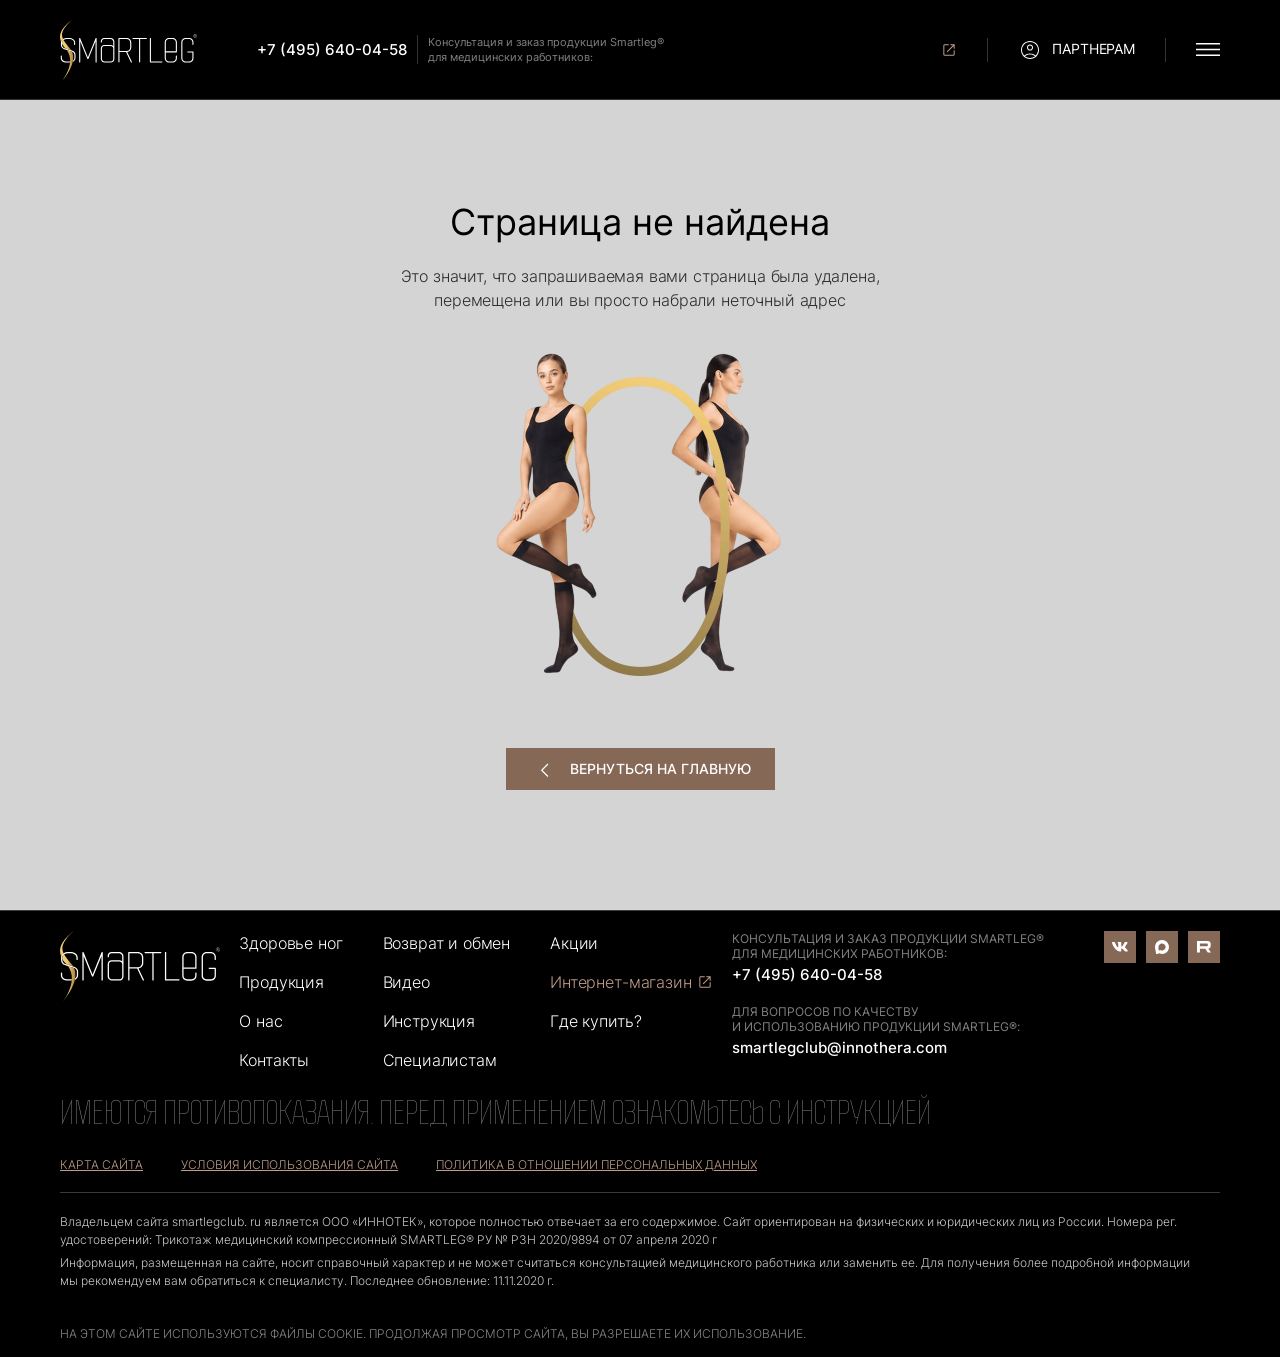
==== smartleg-00-404.html @ 9db87858 "updates добавлены страницы: О нас Полезное видео Возврат и обмен Вопросы и ответы Контакты Страница " ====
<!DOCTYPE html>
<html lang="ru">
    <head>
        <meta charset="utf-8">
        <title>SmartLeg</title>

        <link rel="stylesheet" href="css/fonts.css">
        <link rel="stylesheet" href="css/styles.css">
        <link rel="stylesheet" href="js/select2/select2.css">
        <link rel="stylesheet" href="js/swiper/swiper-bundle.min.css">

        <meta http-equiv="x-ua-compatible" content="ie=edge">
        <meta name="viewport" content="width=device-width">
    </head>

    <body>

        <!-- wrapper -->
        <div class="wrapper">

            <!-- wrapper inner -->
            <div class="wrapper-inner">

                <header>
                    <div class="container">
                        <div class="header-inner">
                            <div class="header-left">
                                <div class="header-logo"><a href="#"><img src="images/logo.svg" alt=""></a></div>
                                <div class="header-consult">
                                    <div class="header-consult-phone"><a href="tel:+74956400458">+7 (495) 640-04-58</a></div>
                                    <div class="header-consult-text">Консультация и&nbsp;заказ продукции Smartleg&reg;<br> для&nbsp;медицинских работников:</div>
                                </div>
                            </div>
                            <div class="header-right">
                                <div class="header-shop-link">
                                    <a href="#"><strong><span>Интернет-</span>магазин</strong><svg><use xlink:href="images/sprite.svg#icon-ext-link"></use></svg><svg><use xlink:href="images/sprite.svg#icon-cart"></use></svg></a>
                                </div>
                                <div class="header-right-sep"></div>
                                <div class="header-user">
                                    <a href="#"><svg><use xlink:href="images/sprite.svg#icon-user"></use></svg><span>Партнерам</span></a>
                                </div>
                                <div class="header-right-sep"></div>
                                <div class="burger-menu-link">
                                    <a href="#"><svg><use xlink:href="images/sprite.svg#burger-menu-link"></use></svg><svg><use xlink:href="images/sprite.svg#burger-menu-close"></use></svg></a>
                                </div>
                            </div>
                        </div>
                    </div>

                    <div class="header-burger">
                        <div class="container">
                            <div class="header-burger-inner">
                                <div class="header-burder-menu">
                                    <ul>
                                        <li><a href="#">Здоровье ног</a></li>
                                        <li><a href="#">Продукция</a></li>
                                        <li><a href="#">О&nbsp;нас</a></li>
                                        <li><a href="#">Контакты</a></li>
                                    </ul>
                                    <ul>
                                        <li><a href="#">Возврат и&nbsp;обмен</a></li>
                                        <li><a href="#">Видео</a></li>
                                        <li><a href="#">Инструкция</a></li>
                                        <li><a href="#">Специалистам</a></li>
                                    </ul>
                                    <ul>
                                        <li><a href="#">Акции</a></li>
                                        <li><a href="#" class="header-burder-menu-shop">Интернет-магазин<svg><use xlink:href="images/sprite.svg#icon-ext-link"></use></svg></a></li>
                                        <li><a href="#">Где купить?</a></li>
                                    </ul>
                                </div>
                                <div class="header-burger-right">
                                    <div class="header-burger-contacts">
                                        <div class="header-burger-contacts-item">
                                            <div class="header-burger-contacts-title">Консультация и&nbsp;заказ продукции Smartleg&reg;<br> для&nbsp;медицинских работников:</div>
                                            <div class="header-burger-contacts-value"><a href="tel:+74956400458">+7 (495) 640-04-58</a></div>
                                        </div>

                                        <div class="header-burger-contacts-item">
                                            <div class="header-burger-contacts-title">Для&nbsp;вопросов по&nbsp;качеству<br> и&nbsp;использованию продукции Smartleg&reg;:</div>
                                            <div class="header-burger-contacts-value"><a href="mailto:smartlegclub@innothera.com">smartlegclub@innothera.com</a></div>
                                        </div>
                                    </div>

                                    <div class="header-burger-social">
                                        <a href="#" target="_blank"><svg><use xlink:href="images/sprite.svg#footer-social-vk"></use></svg></a>
                                        <a href="#" target="_blank"><svg><use xlink:href="images/sprite.svg#footer-social-max"></use></svg></a>
                                        <a href="#" target="_blank"><svg><use xlink:href="images/sprite.svg#footer-social-rt"></use></svg></a>
                                    </div>
                                </div>
                            </div>
                        </div>
                    </div>
                </header>

                <!-- container -->
                <div class="container">

                    <div class="page-404">
                        <h1>Страница не найдена</h1>
                        <div class="page-404-text">Это значит, что запрашиваемая вами страница была удалена,<br> перемещена или вы&nbsp;просто набрали неточный адрес</div>
                        <div class="page-404-img"><img src="images/page-404.png" alt=""></div>
                        <div class="page-404-btn"><a href="#" class="btn"><svg><use xlink:href="images/sprite.svg#icon-back"></use></svg>Вернуться на главную</a></div>
                    </div>

                </div>
                <!-- container END -->

            </div>
            <!-- wrapper inner END -->

            <footer>
                <div class="container">
                    <div class="footer-container">
                        <div class="footer-content">
                            <div class="footer-left">
                                <div class="footer-logo"><img src="images/logo.svg" alt=""></div>
                                <div class="footer-user">
                                    <a href="#"><svg><use xlink:href="images/sprite.svg#icon-user"></use></svg></a>
                                </div>
                                <div class="footer-cart">
                                    <a href="#"><svg><use xlink:href="images/sprite.svg#icon-cart"></use></svg></a>
                                </div>
                            </div>

                            <div class="footer-menu">
                                <ul>
                                    <li><a href="#">Здоровье ног</a></li>
                                    <li><a href="#">Продукция</a></li>
                                    <li><a href="#">О&nbsp;нас</a></li>
                                    <li><a href="#">Контакты</a></li>
                                </ul>
                                <ul>
                                    <li><a href="#">Возврат и&nbsp;обмен</a></li>
                                    <li><a href="#">Видео</a></li>
                                    <li><a href="#">Инструкция</a></li>
                                    <li><a href="#">Специалистам</a></li>
                                </ul>
                                <ul>
                                    <li><a href="#">Акции</a></li>
                                    <li><a href="#" class="footer-menu-shop">Интернет-магазин<svg><use xlink:href="images/sprite.svg#icon-ext-link"></use></svg></a></li>
                                    <li><a href="#">Где купить?</a></li>
                                </ul>
                            </div>

                            <div class="footer-right">
                                <div class="footer-contacts">
                                    <div class="footer-contacts-item">
                                        <div class="footer-contacts-title">Консультация и&nbsp;заказ продукции Smartleg&reg;<br> для&nbsp;медицинских работников:</div>
                                        <div class="footer-contacts-value"><a href="tel:+74956400458">+7 (495) 640-04-58</a></div>
                                    </div>

                                    <div class="footer-contacts-item">
                                        <div class="footer-contacts-title">Для&nbsp;вопросов по&nbsp;качеству<br> и&nbsp;использованию продукции Smartleg&reg;:</div>
                                        <div class="footer-contacts-value"><a href="mailto:smartlegclub@innothera.com">smartlegclub@innothera.com</a></div>
                                    </div>
                                </div>

                                <div class="footer-social">
                                    <a href="#" target="_blank"><svg><use xlink:href="images/sprite.svg#footer-social-vk"></use></svg></a>
                                    <a href="#" target="_blank"><svg><use xlink:href="images/sprite.svg#footer-social-max"></use></svg></a>
                                    <a href="#" target="_blank"><svg><use xlink:href="images/sprite.svg#footer-social-rt"></use></svg></a>
                                </div>
                            </div>
                        </div>

                        <div class="footer-disclamer">Имеются противопоказания. Перед применением ознакомьтесь с&nbsp;инструкцией</div>

                        <div class="footer-links">
                            <div class="footer-link"><a href="#">Карта сайта</a></div>
                            <div class="footer-link"><a href="#">Условия использования сайта</a></div>
                            <div class="footer-link"><a href="#">Политика в&nbsp;отношении персональных данных</a></div>
                        </div>

                        <div class="footer-sep"></div>

                        <div class="footer-info">
                            <p>Владельцем сайта smartlegclub.&nbsp;ru&nbsp;является ООО &laquo;ИННОТЕК&raquo;, которое полностью отвечает за&nbsp;его содержимое. Сайт ориентирован на&nbsp;физических и&nbsp;юридических лиц из&nbsp;России. Номера рег. удостоверений: Трикотаж медицинский компрессионный SMARTLEG&reg; РУ &#8470; РЗН 2020/9894 от&nbsp;07&nbsp;апреля 2020&nbsp;г</p>
                            <p>Информация, размещенная на&nbsp;сайте, носит справочный характер и&nbsp;не&nbsp;может считаться консультацией медицинского работника или заменить&nbsp;ее. Для получения более подробной информации мы&nbsp;рекомендуем вам обратиться к&nbsp;специалисту. Последнее обновление: 11.11.2020&nbsp;г.</p>
                        </div>
                    </div>
                </div>
                <div class="footer-cookie">
                    <div class="container">
                        На&nbsp;этом сайте используются файлы cookie. Продолжая просмотр сайта, Вы&nbsp;разрешаете их&nbsp;использование.
                    </div>
                </div>
            </footer>

            <a href="#" class="up-link"><svg><use xlink:href="images/sprite.svg#up-link"></use></svg></a>

        </div>
        <!-- wrapper END -->

        <script>
            var pathTemplate = './';
        </script>

        <script src="js/jquery-3.7.1.min.js"></script>
        <script src="js/jquery.mask.min.js"></script>
        <script src="js/validation/jquery.validate.min.js"></script>
        <script src="js/validation/messages_ru.js"></script>
        <script src="js/select2/select2.min.js"></script>
        <script src="js/select2/ru.js"></script>
        <script src="js/fileupload/jquery.ui.widget.js"></script>
        <script src="js/fileupload/jquery.iframe-transport.js"></script>
        <script src="js/fileupload/jquery.fileupload.js"></script>
        <script src="js/fileupload/jquery.fileupload-ui.js"></script>
        <script src="js/swiper/swiper-bundle.min.js"></script>
        <script src="js/tools.js"></script>

    </body>
</html>
---- css/fonts.css ----
@font-face {font-family:"Inter"; src:url([data-uri]) format("woff"); font-weight:300; font-style:normal; font-display:swap}
@font-face {font-family:"Inter"; src:url([data-uri]) format("woff"); font-weight:normal; font-style:normal; font-display:swap}
@font-face {font-family:"Inter"; src:url([data-uri]) format("woff"); font-weight:500; font-style:normal; font-display:swap}

@font-face {font-family:"PoliticaCondensed"; src:url([data-uri]) format("woff"); font-weight:300; font-style:normal; font-display:swap}
---- css/styles.css ----
*,
*::before,
*::after {outline:none; box-sizing:border-box}

html {min-width:375px; height:100%}

body {min-width:375px; height:100%; margin:0; padding:0; font:300 16px/1.5em Inter, sans-serif; letter-spacing:-0.01em; color:rgba(0, 0, 0, 0.8); background:#D4D4D4; -webkit-text-size-adjust:100%; -webkit-font-smoothing:antialiased; -moz-osx-font-smoothing:grayscale; overflow-anchor:none}

@media (max-width:1199px) {
    body {font-size:14px; line-height:1.5em; letter-spacing:-0.01em}
}

a {outline:none; color:#866857; text-decoration:none; transition:color 0.2s}
@media (min-width:1200px) {
    a:hover {color:#000000}
}

img {border:none; max-width:100%; height:auto}
iframe {border:none; max-width:100%}

::-ms-clear {display:none}

.swiper,
.swiper-button-prev,
.swiper-button-next {-moz-user-select:none; -webkit-user-select:none; -ms-user-select:none; user-select:none}

strong, b {font-weight:500; color:rgba(0, 0, 0, 0.9)}
sup {vertical-align:top}

h1 {margin:60px 0 20px 0; padding:0; font-weight:normal; font-size:36px; line-height:44px; letter-spacing:0; color:#000000}
h2 {margin:40px 0 20px 0; padding:0; font-weight:normal; font-size:30px; line-height:36px; letter-spacing:0; color:#000000}
h3 {margin:40px 0 20px 0; padding:0; font-weight:normal; font-size:24px; line-height:29px; letter-spacing:0; color:#000000}
h4 {margin:40px 0 20px 0; padding:0; font-weight:500; font-size:16px; line-height:1.5em; letter-spacing:0.05em; color:#000000; text-transform:uppercase}
p {margin:20px 0; padding:0}
ul {margin:20px 0; padding:0; list-style:none}
ul > li {margin:10px 0; padding:0 0 0 35px; position:relative}
ul > li::before {content:""; position:absolute; left:0; top:10px; width:5px; height:5px; background:#866857; border-radius:50%}
li > ul {margin:5px 0}
li > ul > li {margin:5px 0}
li > ul > li::before {background:rgba(0, 0, 0, 0.5)}
ol {margin:20px 0; padding:0; list-style:none; counter-reset:point}
ol > li {margin:10px 0; padding:0 0 0 35px; position:relative}
ol > li::before {content:counter(point)'.'; counter-increment:point 1; position:absolute; left:0; top:0}
li > ol {margin:5px 0}
ol > li > ol {counter-reset:subpoint}
ol > li > ol > li::before {content:counter(point)'.'counter(subpoint); counter-increment:subpoint 1}
li > ol > li {margin:5px 0}
.blockquote {margin:20px 0; padding:0 0 0 40px; border-left:1px solid #866857; font-weight:500; font-size:16px; line-height:1.5em; letter-spacing:-0.01em; color:#866857}

@media (max-width:1199px) {
    h1 {margin:40px 0 10px 0; font-size:24px; line-height:29px}
    h2 {margin:40px 0 10px 0; font-size:20px; line-height:24px}
    h3 {margin:40px 0 10px 0; font-size:16px; line-height:19px}
    h4 {margin:40px 0 10px 0}
    p {margin:10px 0}
    ul {margin:10px 0}
    ul > li {margin:5px 0}
    ul > li::before {top:8px}
    ol {margin:10px 0}
    ol > li {margin:5px 0}
    .blockquote {margin:10px 0; padding:0 0 0 20px}
}

.content-table {margin:40px 0; border:none; width:100%; border-collapse:collapse; border-spacing:0}
.content-table th {padding:0 10px 20px 10px; font-weight:normal; font-size:14px; line-height:1.3em; color:#000000; vertical-align:middle; text-align:center; min-width:260px; border-bottom:1px solid #866857}
.content-table th:first-child {width:100%; padding-left:0; text-align:left; min-width:0}
.content-table td {padding:20px 10px; border-bottom:1px solid rgba(0, 0, 0, 0.1); border-top:1px solid rgba(0, 0, 0, 0.1); vertical-align:middle; text-align:center; min-width:260px}
.content-table tr:nth-child(odd) td {background:rgba(0, 0, 0, 0.05)}
.content-table thead+tbody tr:nth-child(odd) td {background:none}
.content-table td:first-child {width:100%; padding-left:20px; text-align:left; min-width:0}
.content-table thead+tbody td:first-child {padding-left:0}
.content-table td:last-child {width:100%; padding-right:20px}
.content-table thead+tbody td:last-child {padding-right:0}

.btn {display:inline-flex; border-radius:0; background:#866857; margin:0; padding:12px 24px; height:auto; outline:none; overflow:visible; border:none; text-decoration:none; box-sizing:border-box; color:#FFFFFF; gap:0 10px; align-items:center; justify-content:center; text-transform:uppercase; font:500 14px/1.3em Inter, sans-serif; letter-spacing:0; -webkit-appearance:none; cursor:pointer; transition:background-color 0.2s, color 0.2s, border-color 0.2s}
@media (min-width:1200px) {
    .btn:hover {background-color:#000000; color:#FFFFFF}
}
.btn svg {min-width:30px; max-width:30px; height:30px; fill:#FFFFFF; margin:-10px 0; transition:fill 0.2s}

.btn-border {background:transparent; border:1px solid #866857; color:#866857; padding:11px 23px}
.btn-border svg {fill:866857}
@media (min-width:1200px) {
    .btn-border:hover {background-color:transparent; color:#000000; border-color:#000000}
    .btn-border:hover svg {fill:000000}
}

.btn-border-light {background:transparent; border:1px solid rgba(0, 0, 0, 0.2); color:rgba(0, 0, 0, 0.8); padding:11px 23px}
.btn-border-light svg {fill:rgba(0, 0, 0, 0.8)}
@media (min-width:1200px) {
    .btn-border-light:hover {background-color:transparent; color:rgba(0, 0, 0, 0.8); border-color:#000000}
    .btn-border-light:hover svg {fill:rgba(0, 0, 0, 0.8)}
}

.btn:disabled {background:#EFEFEF; color:rgba(0, 0, 0, 0.25); border-color:#EFEFEF; cursor:default}

.pager {margin:40px 0 0 0; display:flex; gap:0 10px; justify-content:center; letter-spacing:0.05em; text-align:center}
.pager a,
.pager span {display:flex; align-items:center; justify-content:center; border:1px solid transparent; min-width:36px; max-width:36px; height:36px; color:rgba(0, 0, 0, 0.6); text-decoration:none; transition:background 0.2s, color 0.2s, border-color 0.2s}
@media (min-width:1200px) {
    .pager a:hover {border-color:#866857}
}
.pager a.active {background:#866857; color:#FFFFFF; border-color:#866857}
.pager a.pager-prev {margin:0 30px 0 0; background:#EFEFEF}
.pager a.pager-next {margin:0 0 0 30px; background:#EFEFEF}
.pager a.pager-prev svg,
.pager a.pager-next svg {display:block; width:20px; height:20px; fill:#000000}

@media (max-width:1199px) {
    .pager {margin:20px 0 0 0; padding:0 46px; position:relative}
    .pager a.pager-prev {margin:0; position:absolute; left:0; top:0}
    .pager a.pager-next {margin:0; position:absolute; right:0; top:0}
}

.docs-list {margin:20px 0}
.docs-item {margin:10px 0}
.docs-item a {display:flex; align-items:flex-start; gap:0 10px}
.docs-item-icon {min-width:24px; max-width:24px}
.docs-item-icon svg {display:block; width:24px; height:24px; fill:#866857}
.docs-item-title {font-weight:500}
.docs-item-info {color:rgba(0, 0, 0, 0.8)}
.docs-item-info span {font-size:14px; line-height:1.5em; margin:0 10px}

.text-info {display:inline-block; vertical-align:middle; width:16px; height:16px; position:relative; margin:-2px 0 0 0; cursor:pointer}
.text-info > svg {display:block; width:16px; height:16px; fill:#866857}
.text-info-popup {display:none; position:absolute; left:50%; width:267px; transform:translateX(-50%); bottom:100%; margin:0 0 13px 0; background:#866857; color:#866857; padding:10px; color:#FFFFFF; font-weight:normal; font-size:12px; line-height:15px; letter-spacing:0}
@media (min-width:1200px) {
    .text-info:hover .text-info-popup {display:block}
}
.text-info-popup::before {content:""; position:absolute; left:50%; margin-left:-10px; bottom:-12px; width:0; height:0; border-top:12px solid #866857; border-left:10px solid transparent; border-right:10px solid transparent}

.gallery {margin:40px 0}
.gallery-list {position:relative}
.gallery-item img {display:block; width:100%}
.gallery-notice {margin:20px 0 0 0; font-size:12px; line-height:15px; color:rgba(0, 0, 0, 0.5); letter-spacing:0; text-transform:uppercase}

.message {margin:20px 0; padding:22px; text-align:left; border-radius:0; display:flex; align-items:flex-start}
.message-title {font-weight:normal; font-size:24px; line-height:29px; position:relative; min-width:240px; display:flex; align-items:center; margin:0 20px 0 0}
.message-title::before {content:""; display:block; min-width:40px; max-width:40px; height:40px; margin:0 10px 0 0}
.message-text {border-left:1px solid rgba(0, 0, 0, 0.1); padding:0 0 0 20px; flex-grow:1}
.message-text p {margin:0}
.message-text p+p {margin-top:10px}

@media (max-width:1199px) {
    .message {display:block; padding:14px}
    .message-title {min-width:0; max-width:none}
    .message-text {margin:20px 0 0 0; border-left:none; padding:0}
}

.message-success {border:1px solid #61982D; background:#D4DECD}
.message-success .message-title {color:#61982D}
.message-success .message-title::before {background:url(../images/message-success.svg) no-repeat center}
.message-error {border:1px solid #9F4444; background:#E4C1C1}
.message-error .message-title::before {background:url(../images/message-error.svg) no-repeat center}
.message-error .message-title {color:#9F4444}

.form-input {position:relative; margin:20px 0}
.form-input-label {position:absolute; left:16px; top:13px; transition:all 0.2s; color:rgba(0, 0, 0, 0.45); z-index:1; pointer-events:none; white-space:nowrap; overflow:hidden; text-overflow:ellipsis; right:16px}
.form-input.focus .form-input-label,
.form-input.full .form-input-label {top:6px; font-size:12px; line-height:15px; letter-spacing:0; text-transform:uppercase}
.form-input-label em {font-style:normal; color:#F14D33}

@media (max-width:1199px) {
    .form-input-label {top:12px}
    .form-input.focus .form-input-label,
    .form-input.full .form-input-label {font-size:10px; line-height:12px}
}

.form-input input,
.form-input textarea {position:relative; border:1px solid rgba(0, 0, 0, 0.1); font:300 16px/24px Inter, sans-serif; color:#000000; vertical-align:top; margin:0; padding:22px 15px 5px 15px; width:100%; height:53px; box-sizing:border-box; outline:none; border-radius:0; background:transparent; -webkit-appearance:none; transition:border-color 0.2s}
.form-input textarea {height:auto; min-height:120px; overflow:auto; resize:none}
.form-input input.error,
.form-input textarea.error {border-color:#9F4444}
@media (min-width:1200px) {
    .form-input input:hover,
    .form-input textarea:hover {border-color:rgba(0, 0, 0, 0.8)}
}
.form-input input:focus,
.form-input textarea:focus {border-color:rgba(0, 0, 0, 0.8)}
.form-input input:disabled,
.form-input textarea:disabled {background:#EFEFEF; border-color:#ECECEE}
.form-input label.error {display:block; color:#9F4444; font-weight:normal; font-size:12px; line-height:1.5em; letter-spacing:0; margin:5px 0 0 0}

@media (max-width:1199px) {
    .form-input input,
    .form-input textarea {padding:19px 15px 5px 15px; height:47px; font-size:14px; line-height:21px}
    .form-input textarea {height:auto}
    .form-input label.error {font-size:10px; line-height:15px}
}

.form-input input:-webkit-autofill,
.form-input input:-webkit-autofill:active,
.form-input input:-webkit-autofill:focus,
.form-input input:-webkit-autofill:hover {-webkit-text-fill-color:#000000; caret-color:#000000; -webkit-transition:background-color 999999s ease-in-out 0s; transition:background-color 999999s ease-in-out 0s}

.form-input-password-view {position:absolute; right:16px; top:15px; width:24px}
.form-input-password-view svg {display:block; width:24px; height:24px; fill:rgba(0, 0, 0, 0.25); transition:fill 0.2s}
@media (min-width:1200px) {
    .form-input-password-view:hover svg {fill:rgba(0, 0, 0, 0.5)}
}
.form-input.password-view .form-input-password-view svg {display:none}
.form-input-password-view svg:nth-child(2) {display:none}
.form-input.password-view .form-input-password-view svg:nth-child(2) {display:block}

.form-select {position:relative; margin:20px 0}
.form-select select {position:relative; border:1px solid rgba(0, 0, 0, 0.1); font:300 16px/24px Arial, sans-serif; color:#000000; vertical-align:top; margin:0; padding:22px 15px 5px 15px; width:100%; height:53px; box-sizing:border-box; outline:none; border-radius:0; background:transparent; -webkit-appearance:none; transition:border-color 0.2s}
.form-select label.error {position:absolute; left:0; bottom:-20px; right:0; display:block; color:#9F4444; font-weight:normal; font-size:12px; line-height:15px; letter-spacing:0}

@media (max-width:1199px) {
    .form-select input {padding:19px 15px 5px 15px; height:47px; font-size:14px; line-height:21px}
    .form-select label.error {font-size:10px; line-height:15px}
}

.form-file {margin:20px 0}
.form-file-input {position:relative; overflow:hidden; cursor:pointer}
.form-file-input span {display:block; height:50px; font-weight:normal; font-size:16px; line-height:48px; background:transparent; border:1px solid rgba(0, 0, 0, 0.1); padding:0 54px 0 15px; transition:border-color 0.2s; color:rgba(0, 0, 0, 0.8); white-space:nowrap; position:relative; overflow:hidden; text-overflow:ellipsis; border-radius:0}
@media (min-width:1200px) {
    .form-file-input:hover span {border-color:rgba(0, 0, 0, 0.8)}
}
.form-file-input span::before {content:""; display:block; position:absolute; right:15px; top:12px; width:24px; height:24px; background:url(../images/input-file.svg) no-repeat}
.form-file-input input {height:200px; z-index:1; position:absolute; top:0; right:0; opacity:0; cursor:pointer; font-size:200px; background:url(../images/blank.gif); -webkit-appearance:none}
.form-file-input input.error+span,
.form-file-input input.error+label.error+span {margin-bottom:20px; border-color:#F24D33}
.form-file-input label.error {position:absolute; left:0; bottom:-20px; color:#F24D33; font-weight:normal; font-size:12px; line-height:15px; letter-spacing:0}

.form-files {margin:20px 0}
.form-files-dropzone {background:transparent; border:1px dashed rgba(0, 0, 0, 0.1); background:transparent; height:120px; position:relative; border-radius:0; cursor:pointer; transition:border-color 0.2s; display:flex; align-items:center; justify-content:center}
@media (min-width:1200px) {
    .form-files-dropzone:hover {border-color:rgba(0, 0, 0, 0.8)}
}
.form-files-dropzone.hover {border-color:rgba(0, 0, 0, 0.8)}
.form-files-dropzone span {text-align:center; color:rgba(0, 0, 0, 0.8)}

.form-files-input {display:none}

.form-files-list {display:none; flex-wrap:wrap; gap:10px; margin:10px 0 0 0}
.form-files.full .form-files-list {display:flex}
.form-files-list-item-progress {display:flex; flex-direction:column; min-width:calc(50% - 5px); max-width:calc(50% - 5px); height:130px; align-items:center; justify-content:flex-end; padding:10px 20px; border:none; background:rgba(0, 0, 0, 0.05) url(../images/loading.svg) no-repeat center; border-radius:0; margin:0; position:relative}
.form-files-list-item {display:flex; flex-direction:column; min-width:calc(50% - 5px); max-width:calc(50% - 5px); height:130px; align-items:center; justify-content:flex-end; padding:10px 20px; border:none; background:rgba(0, 0, 0, 0.05); border-radius:0; margin:0; position:relative}
.form-files-list-item-remove,
.form-files-list-item-cancel {display:block; position:absolute; right:20px; top:10px; margin-top:0; width:18px; height:18px; cursor:pointer}
.form-files-list-item-remove svg,
.form-files-list-item-cancel svg {display:block; width:18px; height:18px; fill:rgba(0, 0, 0, 0.8); transition:fill 0.2s}
@media (min-width:1200px) {
    .form-files-list-item-remove:hover svg,
    .form-files-list-item-cancel:hover svg {fill:#866857}
}
.form-files-list-item.error .form-files-list-item-remove svg,
.form-files-list-item.error .form-files-list-item-cancel svg {fill:rgba(0, 0, 0, 0.8)}
@media (min-width:1200px) {
    .form-files-list-item.error .form-files-list-item-remove:hover svg,
    .form-files-list-item.error .form-files-list-item-cancel:hover svg {fill:#866857}
}
.form-files-list-item-icon {min-width:24px; max-width:24px; margin:0 0 10px 0; border-radius:0; background:none; position:relative}
.form-files-list-item-icon svg {width:24px; height:24px; fill:#866857}
.form-files-list-item-detail {width:100%; position:relative; overflow:hidden}
.form-files-list-item-name {text-align:center; color:#866857; position:relative; overflow:hidden; white-space:nowrap; text-overflow:ellipsis}
.form-files-list-item-size {text-align:center; color:rgba(0, 0, 0, 0.8)}

.form-checkbox {margin:20px 0; user-select:none; display:flex; position:relative}
.form-checkbox label {margin:0; cursor:pointer}
.form-checkbox input {display:none}
.form-checkbox span {display:block; padding:0 0 0 35px; position:relative; cursor:pointer}
.form-checkbox span::before {content:""; display:block; position:absolute; left:0; top:2px; width:20px; height:20px; border:1px solid rgba(0, 0, 0, 0.2); background:url(../images/checkbox.svg) no-repeat -999px -999px; border-radius:0; transition:border-color 0.2s, background-color 0.2s}
@media (min-width:1200px) {
    .form-checkbox span:hover::before {border-color:#000000}
}
.form-checkbox label input:checked+span::before,
.form-checkbox label input:checked+label+span::before {background-position:center; background-color:#866857; border-color:#866857}
.form-checkbox label input.error+span,
.form-checkbox label input.error+label.error+span {padding-bottom:23px}
.form-checkbox label input.error+span::before,
.form-checkbox label input.error+label+span::before {border-color:#9F4444}
.form-checkbox label.error {position:absolute; left:0; bottom:0; right:0; color:#F24D33; font-size:12px; line-height:1.5em; letter-spacing:0}

@media (max-width:1199px) {
    .form-checkbox {margin:15px 0}
    .form-checkbox span::before {top:0}
}

.form-radio {margin:20px 0; user-select:none; display:flex; position:relative}
.form-radio label {margin:0; cursor:pointer}
.form-radio input {display:none}
.form-radio span {display:block; padding:0 0 0 35px; position:relative; cursor:pointer}
.form-radio span::before {content:""; display:block; position:absolute; left:0; top:2px; width:20px; height:20px; border:1px solid rgba(0, 0, 0, 0.2); border-radius:50%; transition:border-color 0.2s}
@media (min-width:1200px) {
    .form-radio span:hover::before {border-color:#000000}
}
.form-radio label input:checked+span::before,
.form-radio label input:checked+label+span::before {border-color:#866857}
.form-radio span::after {content:""; display:block; position:absolute; left:4px; top:6px; width:12px; height:12px; background:#866857; border-radius:50%; opacity:0; transition:opacity 0.2s}
.form-radio label input:checked+span::after,
.form-radio label input:checked+label+span::after {opacity:1}
.form-radio label input.error+span,
.form-radio label input.error+label.error+span {padding-bottom:23px}
.form-radio label input.error+span::before,
.form-radio label input.error+label+span::before {border-color:#F24D33}
.form-radio label.error {position:absolute; left:0; bottom:0; right:0; color:#9F4444; font-size:12px; line-height:1.5em; letter-spacing:0}

@media (max-width:1199px) {
    .form-radio {margin:15px 0}
    .form-radio span::before {top:0}
    .form-radio span::after {top:4px}
}

.container {padding:0 60px; width:100%}

@media (min-width:1441px) {
    .container {padding:0 160px}
}

@media (max-width:1199px) {
    .container {padding:0 15px}
}

.wrapper {display:flex; flex-direction:column; width:100%; min-width:375px; min-height:100%; position:relative; overflow:hidden}
.wrapper-inner {width:100%; height:100%; flex:1; padding:100px 0 0 0}

@media (max-width:1199px) {
    .wrapper-inner {padding:60px 0 0 0}
}

header {position:fixed; left:0; top:0; right:0; z-index:99; background:#000000; border-bottom:1px solid rgba(255, 255, 255, 0.2)}
.header-inner {height:99px; display:flex; align-items:center; justify-content:space-between; transition:height 0.2s}
header.fixed .header-inner {height:59px; border-bottom:none}
.header-left {display:flex; align-items:center; gap:0 60px}
.header-logo {min-width:137px; max-width:137px; transition:min-width 0.2s, max-width 0.2s}
header.fixed .header-logo {min-width:92px; max-width:92px}
.header-logo img {display:block; width:100%}
.header-consult {display:flex; align-items:center}
.header-consult-phone {color:#FFFFFF; font-weight:500; font-size:15px; line-height:18px; letter-spacing:0}
.header-consult-phone a {color:#FFFFFF}
@media (min-width:1200px) {
    .header-consult-phone a:hover {color:#866857}
}
.header-consult-text {margin:0 0 0 10px; padding:0 0 0 10px; border-left:1px solid rgba(255, 255, 255, 0.2); font-weight:normal; font-size:11px; line-height:1.3em; letter-spacing:0; color:rgba(255, 255, 255, 0.5)}
.header-right {display:flex; align-items:center; gap:0 30px}
.header-right-sep {min-width:1px; max-width:1px; height:24px; background:rgba(255, 255, 255, 0.2)}

@media (max-width:1199px) {
    header {border-bottom:none}
    .header-inner {height:60px}
    header.fixed .header-inner {height:60px}
    .header-logo {min-width:92px; max-width:92px}
    .header-consult {display:none}
    .header-right {gap:0 20px}
    .header-right-sep {display:none}

    .burger-menu-open header {bottom:0}
    .burger-menu-open .header-inner {border-bottom-color:none}
}

.header-shop-link a {display:flex; align-items:center; gap:0 10px; font-weight:normal; font-size:14px; line-height:1.5em; letter-spacing:-0.01em; text-transform:uppercase; color:#C09D89}
.header-shop-link a strong {font-weight:normal}
@media (min-width:1200px) {
    .header-shop-link a:hover {color:#866857}
}
.header-shop-link a svg {min-width:16px; max-width:16px; height:16px; fill:#C09D89; transition:fill 0.2s}
@media (min-width:1200px) {
    .header-shop-link a:hover svg {fill:#866857}
}
.header-shop-link a svg+svg {display:none}

@media (max-width:1199px) {
    .header-shop-link a {gap:0 5px; font-size:12px; line-height:1.5em}
    .header-shop-link a span {display:none}
    .header-shop-link a svg {display:none; min-width:24px; max-width:24px; height:24px}
    .header-shop-link a svg+svg {display:block}
}

.header-user a {display:flex; gap:0 10px; align-items:center; font-weight:normal; font-size:14px; line-height:1.3em; letter-spacing:-0.01em; text-transform:uppercase; color:#FFFFFF}
@media (min-width:1200px) {
    .header-user a:hover {color:#866857}
}
.header-user svg {min-width:24px; max-width:24px; height:24px; fill:#FFFFFF; transition:fill 0.2s}
@media (min-width:1200px) {
    .header-user a:hover svg {fill:#866857}
}

@media (max-width:1199px) {
    .header-user a span {display:none}
}

.burger-menu-link {display:block}
.burger-menu-link svg {display:block; min-width:24px; max-width:24px; height:24px; fill:#FFFFFF}
.burger-menu-link svg+svg {display:none}
.burger-menu-open .burger-menu-link svg {display:none}
.burger-menu-open .burger-menu-link svg+svg {display:block}

@media (max-width:1199px) {
    .burger-menu-link {display:block}

    .burger-menu-open,
    .burger-menu-open body {position:fixed; left:0; top:0; right:0; bottom:0; overflow:hidden}

}

.header-burger {display:none; position:absolute; left:0; top:100%; margin-top:1px; right:0; background:#000000; border-bottom:1px solid rgba(255, 255, 255, 0.2); padding:20px 0 40px 0}
.burger-menu-open .header-burger {display:block}
.header-burger-inner {display:flex; justify-content:space-between}
.header-burder-menu {display:flex; gap:0 80px}
.header-burder-menu ul {margin:0; padding:0; display:flex; flex-direction:column; gap:15px 0}
.header-burder-menu ul li {margin:0; padding:0}
.header-burder-menu ul li::before {display:none}
.header-burder-menu ul li a {color:#FFFFFF}
@media (min-width:1200px) {
    .header-burder-menu ul li a:hover {color:#866857}
}
.header-burder-menu ul li a.header-burder-menu-shop {display:flex; align-items:center; gap:0 5px; color:#C09D89}
@media (min-width:1200px) {
    .header-burder-menu ul li a.header-burder-menu-shop:hover {color:#866857}
}
.header-burder-menu ul li a.header-burder-menu-shop svg {min-width:16px; max-width:16px; height:16px; fill:#C09D89; transitino:fill 0.2s}
@media (min-width:1200px) {
    .header-burder-menu ul li a.header-burder-menu-shop:hover svg {fill:#866857}
}
.header-burger-right {display:flex; flex-direction:column; justify-content:space-between; align-items:flex-end}
.header-burger-contacts {display:flex; gap:0 20px}
.header-burger-contacts-item {display:flex; flex-direction:column; gap:5px 0}
.header-burger-contacts-title {font-weight:normal; font-size:12px; line-height:1.2em; letter-spacing:0; text-transform:uppercase; color:rgba(255, 255, 255, 0.5)}
.header-burger-contacts-value {font-weight:500; font-size:15px; line-height:18px; letter-spacing:0; color:#FFFFFF}
.header-burger-contacts-value a {color:#FFFFFF}
@media (min-width:1200px) {
    .header-burger-contacts-value a:hover {color:#866857}
}
.header-burger-social {display:flex; gap:0 10px}
.header-burger-social a {min-width:32px; max-width:32px; height:32px; display:flex; align-items:center; justify-content:center; background:#866857; transition:background 0.2s}
@media (min-width:1200px) {
    .header-burger-social a:hover {background:#FFFFFF}
}
.header-burger-social a svg {min-width:32px; max-width:32px; height:32px; fill:#FFFFFF; transition:fill 0.2s}
@media (min-width:1200px) {
    .header-burger-social a:hover svg {fill:#000000}
}

@media (max-width:1199px) {
    .header-burger {top:60px; margin-top:0; bottom:0; overflow:auto; border-bottom:none; padding:0}
    .header-burger-inner {display:block; padding:20px 0 40px 0}
    .header-burder-menu {flex-direction:column; gap:15px 0}
    .header-burder-menu ul {font-size:16px; line-height:1.5em}
    .header-burder-menu ul li a.header-burder-menu-shop {gap:0 8px}
    .header-burger-right {margin:30px 0 0 0; padding:30px 0 0 0; border-top:1px solid #FFFFFF; gap:20px 0; align-items:flex-start}
    .header-burger-contacts {flex-direction:column; gap:20px 0}
    .header-mobile-consult {display:flex; flex-direction:column; gap:5px 0}
}

.breadcrumbs {margin:20px 0 0 0; font-size:12px; line-height:15px; letter-spacing:0; text-transform:uppercase; color:rgba(0, 0, 0, 0.5); display:flex; align-items:center; flex-wrap:wrap; gap:12px}
.breadcrumbs div {display:flex; align-items:center; gap:0 12px}
.breadcrumbs a {color:#000000}
@media (min-width:1200px) {
    .breadcrumbs a:hover {color:#866857}
}
.breadcrumbs svg {min-width:5px; max-width:5px; height:7px; display:block; fill:none; stroke:#000000}
.breadcrumbs-mobile {display:none}

@media (max-width:1199px) {
    .breadcrumbs {display:none}
    .breadcrumbs-mobile {display:flex; margin:20px 0 0 0}
    .breadcrumbs-mobile a {display:flex; align-items:center; gap:0 12px; font-weight:normal; font-size:12px; line-height:15px; letter-spacing:0; color:#000000}
    .breadcrumbs-mobile svg {min-width:5px; max-width:5px; height:7px; display:block; fill:none; stroke:#000000; transform:scale(-1, 1)}
}

.catalogue-paging {margin:40px 0 0 0; position:relative}
.catalogue-paging .pager {margin:0}
.page-size {position:absolute; right:0; top:50%; transform:translateY(-50%); display:flex; align-items:center; gap:0 10px}
.page-size-title {font-size:14px; line-height:1.5em; letter-spacing:0.05em; text-transform:uppercase; color:rgba(0, 0, 0, 0.6)}
.page-size-select {position:relative}
.page-size-select.open {z-index:30}
.page-size-current {display:flex; align-items:center; gap:0 8px; cursor:pointer; font-size:14px; line-height:1.5em; letter-spacing:0.05em; text-transform:uppercase; color:#000000; transition:color 0.2s}
@media (min-width:1200px) {
    .page-size-current:hover {color:#866857}
}
.page-size-current svg {min-width:9px; max-width:9px; height:5px; margin:2px 0 0 0; fill:#1C1B1F; transition:fill 0.2s}
@media (min-width:1200px) {
    .page-size-current:hover svg {fill:#866857}
}
.page-size-list {display:none; flex-direction:column; gap:5px 0; position:absolute; left:0; top:100%; margin-top:5px; padding:5px; background:#FFFFFF; box-shadow:0px 0px 40px rgba(0, 0, 0, 0.1)}
.page-size-select.open .page-size-list {display:flex}
.page-size-item {padding:5px 10px; min-width:60px; position:relative; font-size:14px; line-height:1.5em; letter-spacing:0.05em; text-transform:uppercase; color:#000000; transition:background 0.2s, color 0.2s; cursor:pointer}
@media (min-width:1200px) {
    .page-size-item:hover {background:#EFEFEF}
}
.page-size-item.active {background:#EFEFEF; color:rgba(0, 0, 0, 0.25)}
.page-size-item.active::after {content:""; position:absolute; right:10px; top:5px; width:21px; height:21px; background:url(../images/page-size-active.svg) no-repeat; background-size:100%}

@media (max-width:1199px) {
    .catalogue-paging {margin:20px 0 0 0; display:flex; flex-direction:column; align-items:flex-end}
    .catalogue-paging .pager {width:100%}
    .page-size {position:relative; right:auto; top:auto; transform:none; margin:20px 0 0 0}
}

.about-anonce {margin:0 0 40px 0; font-weight:500; color:#000000}
.about-list {margin:40px 0 0 0; display:flex; gap:0 20px}
.about-item {flex:1; padding:20px; display:flex; flex-direction:column; gap:40px 0; background:#FFFFFF}
.about-item-logo {min-height:117px; max-height:117px; display:flex; align-items:center}
.about-item-logo img {max-height:117px}
.about-item-text {color:rgba(0, 0, 0, 0.9)}
.about-item-text *:first-child {margin-top:0}
.about-item-text *:last-child {margin-bottom:0}
.about-item-text ul li {padding:0 0 0 26px}
.about-item-text ul li::before {content:"—"; color:#866857; left:0; top:0; width:auto; height:auto; background:none; border-radius:0}

@media (max-width:1199px) {
    .about-anonce {margin:0 0 20px 0}
    .about-list {margin:20px 0 0 0; flex-direction:column; gap:10px 0}
    .about-item {gap:10px 0}
    .about-item-text ul li {padding:0 0 0 24px}
}

.faq-list {margin:40px 0; border-bottom:1px solid rgba(0, 0, 0, 0.1)}
.faq-item {border-top:1px solid rgba(0, 0, 0, 0.1)}
.faq-item-title {display:flex; justify-content:space-between; align-items:center; padding:24px 0; cursor:pointer; color:#000000; font-weight:500; transition:color 0.2s}
@media (min-width:1200px) {
    .faq-item-title:hover {color:#866857}
}
.faq-item.open .faq-item-title {color:#866857}
.faq-item-title svg {min-width:24px; max-width:24px; height:24px; fill:#000000; transition:transform 0.2s, fill 0.2s}
@media (min-width:1200px) {
    .faq-item-title:hover svg {fill:#866857}
}
.faq-item.open .faq-item-title svg {fill:#866857; transform:rotate(-180deg)}
.faq-item-text {display:none; margin:-14px 0 24px 0}
.faq-item-text *:first-child {margin-top:0}
.faq-item-text *:last-child {margin-bottom:0}

.returns {display:flex; margin:40px 0 0 0; align-items:flex-start; gap:0 40px}
.returns-info {flex-grow:1; display:flex; flex-direction:column; gap:40px 0}
.returns-construct {border-top:1px solid #866857; border-bottom:1px solid #866857; padding:20px 0; font-weight:500; text-transform:uppercase; color:#866857}
.returns-detail {min-width:37.87vw; max-width:37.87vw}
.returns-detail *:first-child {margin-top:0}
.returns-detail *:last-child {margin-bottom:0}

@media (max-width:1199px) {
    .returns {margin:20px 0 0 0; flex-direction:column; gap:20px 0}
    .returns-detail {min-width:0; max-width:none}
}

.video-list {display:flex; margin:40px -10px 0 -10px; flex-wrap:wrap; gap:20px}
.video-item {min-width:calc(33.33% - 20px); max-width:calc(33.33% - 20px); display:flex; flex-direction:column; gap:10px 0}
.video-item-preview {height:16.31vw; position:relative; overflow:hidden}
.video-item-preview::after {content:""; position:absolute; left:0; top:0; right:0; bottom:0; background:rgba(0, 0, 0, 0.1); opacity:0; transition:opacity 0.2s}
@media (min-width:1200px) {
    .video-item:hover .video-item-preview::after {opacity:1}
}
.video-item-preview img {position:relative; display:block; width:100%; height:100%; max-width:none; -o-object-fit:cover; object-fit:cover}

@media (max-width:1199px) {
    .video-list {margin:20px 0 0 0; flex-direction:column; gap:20px 0}
    .video-item {min-width:0; max-width:none; font-size:16px; line-height:1.5em}
    .video-item-preview {height:62.26vw}
}

.contacts {margin:40px 0 60px 0; display:flex; gap:0 20px}
.contacts-block {flex:1; display:flex; flex-direction:column; justify-content:space-between; gap:20px 0; padding:40px; background:#FFFFFF}
.contacts-block-title {font-weight:normal; font-size:14px; line-height:1.5em; letter-spacing:0; color:#866857; text-transform:uppercase}
.contacts-block-value {font-weight:normal; font-size:36px; line-height:44px; letter-spacing:0; color:#000000}
.contacts-block-value a {color:#000000}
@media (min-width:1200px) {
    .contacts-block-value a:hover {color:#866857}
}

@media (max-width:1199px) {
    .contacts {margin:20px 0 60px 0; flex-direction:column; gap:10px 0}
    .contacts-block {padding:15px}
    .contacts-block-title {font-size:12px; line-height:1.5em}
    .contacts-block-value {font-size:20px; line-height:24px}
    .contacts-block-text+.contacts-block-value {margin-top:-15px}
}

.contacts-table {width:auto; margin:20px 0; border-collapse:collapse; border-spacing:0; border:none; color:#1C1C1C; border-top:1px solid rgba(0, 0, 0, 0.1)}
.contacts-table td {vertical-align:top; padding:10px 20px}
.contacts-table tr:nth-child(even) td {background:rgba(255, 255, 255, 0.5)}

@media (max-width:1199px) {
    .contacts-table {display:block}
    .contacts-table tr {display:block; padding:10px 20px}
    .contacts-table tr:nth-child(even) {background:rgba(255, 255, 255, 0.5)}
    .contacts-table td {display:block; padding:0}
    .contacts-table tr:nth-child(even) td {background:none}
    .contacts-table td+td {margin:10px 0 0 0; font-weight:500}
}

.page-404 {margin:100px 0 0 0; text-align:center}
.page-404 h1 {margin:0 0 20px 0}
.page-404-text {margin:0 0 30px 0}
.page-404-img {max-width:437px; margin:0 auto 60px auto}

@media (max-width:1199px) {
    .page-404 {margin:80px 0 0 0}
    .page-404-text {margin:0 0 20px 0}
    .page-404-text br {display:none}
    .page-404-img {display:block; max-width:345px; margin:0 auto 20px auto}
    .page-404-btn .btn {display:flex}
}

.cookies-message {position:fixed; left:50%; bottom:20px; width:1100px; transform:translateX(-50%); padding:20px; border:1px solid #000000; background:#FFFFFF; z-index:21; display:flex; align-items:center; gap:0 20px}
.cookies-message-text {line-height:1.3em; flex-grow:1}

@media (max-width:1199px) {
    .cookies-message {width:345px; padding:15px; flex-direction:column; gap:20px 0}
}

.up-link {position:fixed; z-index:20; right:30px; bottom:30px; width:50px; height:50px; display:none; align-items:center; justify-content:center; border-radius:50%; border:1px solid #FFFFFF; background:rgba(255, 255, 255, 0.5); transition:border-color 0.2s}
.up-link.visible {display:flex}
.page-size-open .up-link.visible {display:none}
@media (min-width:1200px) {
    .up-link:hover {border-color:#000000}
}
.up-link svg {width:24px; height:24px; fill:#866857; transition:fill 0.2s}
@media (min-width:1200px) {
    .up-link:hover svg {fill:#000000}
}

@media (max-width:1199px) {
    .up-link {right:15px; bottom:15px; width:40px; height:40px}
    .up-link svg {width:16px; height:16px}
}

footer {margin:120px 0 0 0; border-top:1px solid rgba(255, 255, 255, 0.25); background:#000000}

@media (min-width:1441px) {
    footer {margin:140px 0 0 0}
}

@media (max-width:1199px) {
    footer {margin:80px 0 0 0}
}

.footer-container {padding:20px 0; display:flex; flex-direction:column; gap:20px 0}

.footer-content {display:flex; justify-content:space-between; align-items:flex-start}

@media (max-width:1199px) {
    .footer-content {flex-direction:column; gap:20px 0; align-items:stretch}
}

.footer-logo {min-width:160px; max-width:160px}
.footer-logo img {display:block; width:100%}
.footer-user {display:none}
.footer-cart {display:none}

@media (max-width:1199px) {
    .footer-left {display:flex; align-items:center; justify-content:space-between; gap:0 18px}
    .footer-logo {min-width:0; max-width:none; flex-grow:1}
    .footer-logo img {min-width:114px; max-width:114px}
    .footer-user {display:block; min-width:24px; max-width:24px}
    .footer-user a svg {display:block; width:24px; height:24px; fill:#FFFFFF}
    .footer-cart {display:block; min-width:24px; max-width:24px}
    .footer-cart a svg {display:block; width:24px; height:24px; fill:#FFFFFF}
}

.footer-menu {display:flex; gap:0 40px}
.footer-menu ul {margin:0; display:flex; flex-direction:column; gap:15px 0}
.footer-menu ul li {margin:0; padding:0}
.footer-menu ul li::before {display:none}
.footer-menu ul li a {color:#FFFFFF}
@media (min-width:1200px) {
    .footer-menu ul li a:hover {color:#866857}
}
.footer-menu ul li a.footer-menu-shop {display:flex; align-items:center; gap:0 5px; color:#C09D89}
@media (min-width:1200px) {
    .footer-menu ul li a.footer-menu-shop:hover {color:#866857}
}
.footer-menu ul li a.footer-menu-shop svg {min-width:16px; max-width:16px; height:16px; fill:#C09D89; transitino:fill 0.2s}
@media (min-width:1200px) {
    .footer-menu ul li a.footer-menu-shop:hover svg {fill:#866857}
}

@media (max-width:1199px) {
    .footer-menu {display:block; column-count:2; column-gap:10px; margin:0 0 -15px 0}
    .footer-menu ul {padding:0 0 15px 0; display:block}
    .footer-menu ul li {padding:0 0 15px 0}
    .footer-menu ul li:last-child {padding:0}
}

.footer-right {display:flex; gap:0 60px; align-items:flex-start}

@media (max-width:1199px) {
    .footer-right {flex-direction:column; gap:20px 0; align-items:stretch; border-top:1px solid rgba(255, 255, 255, 0.1); padding:20px 0 0 0}
}

.footer-contacts {display:flex; flex-direction:column; gap:20px 0}
.footer-contacts-item {display:flex; flex-direction:column; gap:5px 0}
.footer-contacts-title {font-weight:normal; font-size:12px; line-height:15px; text-transform:uppercase; letter-spacing:0; color:rgba(255, 255, 255, 0.5)}
.footer-contacts-value {font-weight:500; font-size:15px; line-height:18px; letter-spacing:0; color:#FFFFFF}
.footer-contacts-value a {color:#FFFFFF}
@media (min-width:1200px) {
    .footer-contacts-value a:hover {color:#866857}
}

.footer-social {display:flex; gap:0 10px}
.footer-social a {min-width:32px; max-width:32px; height:32px; display:flex; align-items:center; justify-content:center; background:#866857; transition:background 0.2s}
@media (min-width:1200px) {
    .footer-social a:hover {background:#000000}
}
.footer-social a svg {min-width:32px; max-width:32px; height:32px; fill:#FFFFFF}

@media (max-width:1199px) {
    .footer-social a {min-width:48px; max-width:48px; height:48px}
    .footer-social a svg {min-width:48px; max-width:48px; height:48px}
}

.footer-disclamer {font:300 30px/1.5em PoliticaCondensed, sans-serif; color:rgba(255, 255, 255, 0.5); text-transform:uppercase; letter-spacing:0}

@media (max-width:1199px) {
    .footer-disclamer {font-size:20px; line-height:1.5em}
}

.footer-links {display:flex; gap:0 38px; font-size:12px; line-height:15px; letter-spacing:0; text-transform:uppercase}
.footer-links a {text-decoration:underline; color:#C09D89}
@media (min-width:1200px) {
    .footer-links a:hover {text-decoration:none}
}

@media (max-width:1199px) {
    .footer-links {flex-direction:column; gap:10px 0}
}

.footer-sep {height:1px; background:rgba(236, 236, 238, 0.25)}

@media (max-width:1199px) {
    .footer-sep {background:rgba(255, 255, 255, 0.1)}
}

.footer-info {display:flex; flex-direction:column; gap:5px 0; font-size:12px; line-height:1.5em; letter-spacing:0; color:rgba(255, 255, 255, 0.8)}
.footer-info p {margin:0}

@media (max-width:1199px) {
    .footer-info {gap:10px 0; font-size:14px; line-height:1.5em; letter-spacing:-0.01em}
}

.footer-cookie {background:#000000; padding:16px 0; color:rgba(173, 173, 173, 0.8); font-size:12px; line-height:15px; letter-spacing:0; text-transform:uppercase}

@media (max-width:1199px) {
    .footer-cookie {padding:15px 0; font-size:14px; line-height:1.5em; letter-spacing:-0.01em; text-transform:none}
}
---- js/select2/select2.css ----
.select2-container {box-sizing:border-box; display:block; margin:0; position:relative; width:auto !important}
.select2-container .select2-selection--single {box-sizing:border-box; cursor:pointer; display:block; height:54px; user-select:none; -webkit-user-select:none}
.select2-container .select2-selection--single .select2-selection__rendered {display:block; padding-left:15px; padding-right:54px; overflow:hidden; text-overflow:ellipsis; white-space:nowrap}
.select2-container .select2-selection--single .select2-selection__clear {position:relative}

.select2-container .select2-selection--multiple {box-sizing:border-box; cursor:pointer; display:block; min-height:54px; user-select:none; -webkit-user-select:none}
.select2-container .select2-selection--multiple .select2-selection__rendered {display:inline-block; overflow:hidden; padding-left:15px}

.select2-container .select2-search--inline {display:inline-block; vertical-align:top; margin:0; padding:0}
.select2-container--full .select2-search--inline {margin:5px 8px 0 0}
.select2-container .select2-search--inline .select2-search__field {box-sizing:border-box; border:none; font-size:100%; margin-top:0; padding:0}
.select2-container .select2-search--inline .select2-search__field::-webkit-search-cancel-button {-webkit-appearance:none}

.select2-dropdown {background-color:#D4D4D4; border:1px solid rgba(0, 0, 0, 0.1); box-shadow:none; border-radius:0; box-sizing:border-box; display:block; position:absolute; left:-100000px; width:100%; z-index:1051}

.select2-results {display:block; padding:0}
.select2-results__options {list-style:none; margin:0; padding:0}
.select2-results__option {margin:0; padding:13px 42px 13px 15px; font-size:16px; line-height:1.5em; font-weight:300; color:rgba(0, 0, 0, 0.8); user-select:none; position:relative; -webkit-user-select:none; border-top:1px solid rgba(0, 0, 0, 0.1)}
.select2-results__option:first-child {border-top:none}
.select2-results__option::after {content:""; display:block; width:20px; height:20px; background:url(selected.svg) no-repeat; opacity:0; position:absolute; right:11px; top:14px}
.select2-results__option[aria-selected] {cursor:pointer}
.select2-results__option::before {display:none}

.select2-container--open .select2-dropdown {left:0}
.select2-container--open .select2-dropdown--above {margin-top:0}
.select2-container--open .select2-dropdown--below {margin-top:0}

.select2-search--dropdown {display:block; padding:0; border-bottom:1px solid rgba(0, 0, 0, 0.1)}
.select2-search--dropdown .select2-search__field {padding:0; width:100%; box-sizing:border-box}
.select2-search--dropdown .select2-search__field::-webkit-search-cancel-button {-webkit-appearance:none}
.select2-search--dropdown.select2-search--hide {display:none}

.select2-close-mask {border:0; margin:0; padding:0; display:block; position:fixed; left:0; top:0; min-height:100%; min-width:100%; height:auto; width:auto; opacity:0; z-index:99; background-color:#D4D4D4}
.select2-hidden-accessible {border:0 !important; clip:rect(0 0 0 0) !important; -webkit-clip-path:inset(50%) !important; clip-path:inset(50%) !important; height:1px !important; overflow:hidden !important; padding:0 !important; position:absolute !important; width:1px !important; white-space:nowrap !important}

.select2-container--default .select2-selection--single {background-color:#D4D4D4; display:block; border:1px solid rgba(0, 0, 0, 0.1); line-height:1.5em; font-size:16px; font-weight:300; padding-top:12px; border-radius:0}
.form-select select.error+label.error+.select2-container--default .select2-selection--single {border-color:#9F4444}
.form-select select.error+label.error+.select2-container--default {padding-bottom:20px}

.select2-container--full .select2-selection--single {padding-top:23px}

.select2-container--full::after {content:attr(data-placeholder); font-weight:normal; position:absolute; left:15px; top:6px; color:rgba(0, 0, 0, 0.5); font-size:12px; line-height:15px; text-transform:uppercase; letter-spacing:0; pointer-events:none}
.select2-container--default .select2-selection--single .select2-selection__rendered {color:rgba(0, 0, 0, 0.8)}
.select2-container--default .select2-selection--single .select2-selection__clear {cursor:pointer; position:absolute; right:0; top:0; bottom:0; width:44px; background:#D4D4D4; background:url(clear.svg) no-repeat center; z-index:1; color:rgba(0, 0, 0, 0)}
.select2-container--default .select2-selection--single .select2-selection__placeholder {font-weight:300; color:rgba(0, 0, 0, 0.8)}
.select2-container--default .select2-selection--single .select2-selection__arrow {position:absolute; top:0; right:0; height:52px; width:46px}
.select2-container--default .select2-selection--single .select2-selection__arrow b {display:block; width:24px; height:24px; position:absolute; left:0; top:50%; margin-top:-12px; background:url("arrow.svg") no-repeat; background-size:100%}
.select2-container .select2-selection--multiple::after {content:""; display:block; width:46px; height:54px; position:absolute; right:0; top:0; background:url(arrow.svg) no-repeat left center}

.select2-container--default.select2-container--disabled .select2-selection--single {background-color:#F8F8FC; border-color:#E6E6EF; cursor:default}
.select2-container--default.select2-container--disabled .select2-selection--single .select2-selection__clear {display:none}

.select2-container--default:hover .select2-selection--single,
.select2-container--default.select2-container--open .select2-selection--single {border-color:rgba(0, 0, 0, 0.8)}

.select2-container--default .select2-selection--multiple {background-color:#D4D4D4; border:1px solid rgba(0, 0, 0, 0.1); border-radius:0; cursor:text}
.select2-container--default .select2-selection--multiple .select2-selection__rendered {box-sizing:border-box; list-style:none; margin:0; padding:13px 0 0 15px; width:100%}
.select2-container--full .select2-selection--multiple .select2-selection__rendered {padding:20px 0 0 15px}

.select2-container--default .select2-selection--multiple .select2-selection__rendered li {text-indent:0; list-style:none}
.select2-container--default .select2-selection--multiple .select2-selection__rendered li::before {display:none}

.select2-container--default .select2-selection--multiple .select2-selection__clear {cursor:pointer; position:absolute; right:0; top:0; bottom:0; width:44px; background:#fff; background:url(clear.svg) no-repeat center; z-index:1; color:rgba(0, 0, 0, 0)}
.select2-container--default .select2-selection--multiple .select2-selection__choice {background-color:rgba(0, 0, 0, 0.1); border:none; font-weight:normal; font-size:12px; line-height:15px; display:inline-block; vertical-align:top; border-radius:0; text-indent:0; margin:5px 10px 0 0; padding:3px 21px 3px 6px; color:rgba(0, 0, 0, 0.5); position:relative}
.select2-container--default .select2-selection--multiple .select2-selection__choice::before {display:none}
.select2-container--default .select2-selection--multiple .select2-selection__choice__remove {display:block; position:absolute; right:2px; top:3.5px; width:14px; border:none; height:14px; background:url(remove.svg) no-repeat center; color:rgba(0, 0, 0, 0); cursor:pointer; font-size:0; border-radius:50%; transition:background-color 0.2s}
.select2-container--default .select2-selection--multiple .select2-selection__choice__remove:hover {background-color:#E6E6EF}

.select2-container--default.select2-container--focus .select2-selection--multiple {border-color:rgba(0, 0, 0, 0.8); outline:0}

.select2-container--default.select2-container--disabled .select2-selection--multiple {background-color:#F8F8FC; border-color:#E6E6EF; cursor:default}
.select2-container--default.select2-container--disabled .select2-selection__choice__remove {display:none}


.select2-container--default .select2-search--dropdown {position:relative}
.select2-container--default .select2-search--dropdown::after {content:""; position:absolute; left:15px; top:15px; width:20px; height:20px; background:url(search-input.svg) no-repeat; pointer-events:none}
.select2-container--default .select2-search--dropdown .select2-search__field {position:relative; border:none; font:300 16px/24px Inter, sans-serif; color:rgba(0, 0, 0, 0.8); vertical-align:top; margin:0; padding:13px 15px 13px 50px; width:100%; height:50px; box-sizing:border-box; outline:none; border-radius:0; background:#D4D4D4; -webkit-appearance:none}

.select2-container--default .select2-search--dropdown .select2-search__field::-webkit-input-placeholder {opacity:1; color:rgba(0, 0, 0, 0.8)}
.select2-container--default .select2-search--dropdown .select2-search__field::-moz-placeholder {opacity:1; color:rgba(0, 0, 0, 0.8)}
.select2-container--default .select2-search--dropdown .select2-search__field:-ms-input-placeholder {opacity:1; color:rgba(0, 0, 0, 0.8)}

.select2-container--default .select2-search--inline .select2-search__field {background:transparent; border:none; outline:0; box-shadow:none; font:300 16px/24px Inter, sans-serif; color:rgba(0, 0, 0, 0.8); min-width:200px; max-width:200px; -webkit-appearance:textfield}

.select2-container .select2-search--inline .select2-search__field::-webkit-input-placeholder {opacity:1; color:rgba(0, 0, 0, 0.8)}
.select2-container .select2-search--inline .select2-search__field::-moz-placeholder {opacity:1; color:rgba(0, 0, 0, 0.8)}
.select2-container .select2-search--inline .select2-search__field:-ms-input-placeholder {opacity:1; color:rgba(0, 0, 0, 0.8)}
.select2-container .select2-search--inline .select2-search__field::-webkit-search-cancel-button {-webkit-appearance:none}

.select2-container--default .select2-results > .select2-results__options {max-height:282px; overflow-y:auto}
.select2-container--default .select2-results > .select2-results__options::-webkit-scrollbar-thumb {background:rgba(0, 0, 0, 0.8); border-radius:0}
.select2-container--default .select2-results > .select2-results__options::-webkit-scrollbar {width:3px; height:3px; background:transparent}

.select2-container--default .select2-results__option[role=group] {padding:0}

.select2-container--default .select2-results__option[aria-disabled=true] {color:#999999}

.select2-results__option[aria-selected="true"] {background:rgba(0, 0, 0, 0.1)}
.select2-results__option[aria-selected="true"]::after {opacity:1}

.select2-container--default .select2-results__option--highlighted[aria-selected] {background:rgba(0, 0, 0, 0.1)}

.select2-container--default .select2-results__group {cursor:default; display:block; padding:6px}
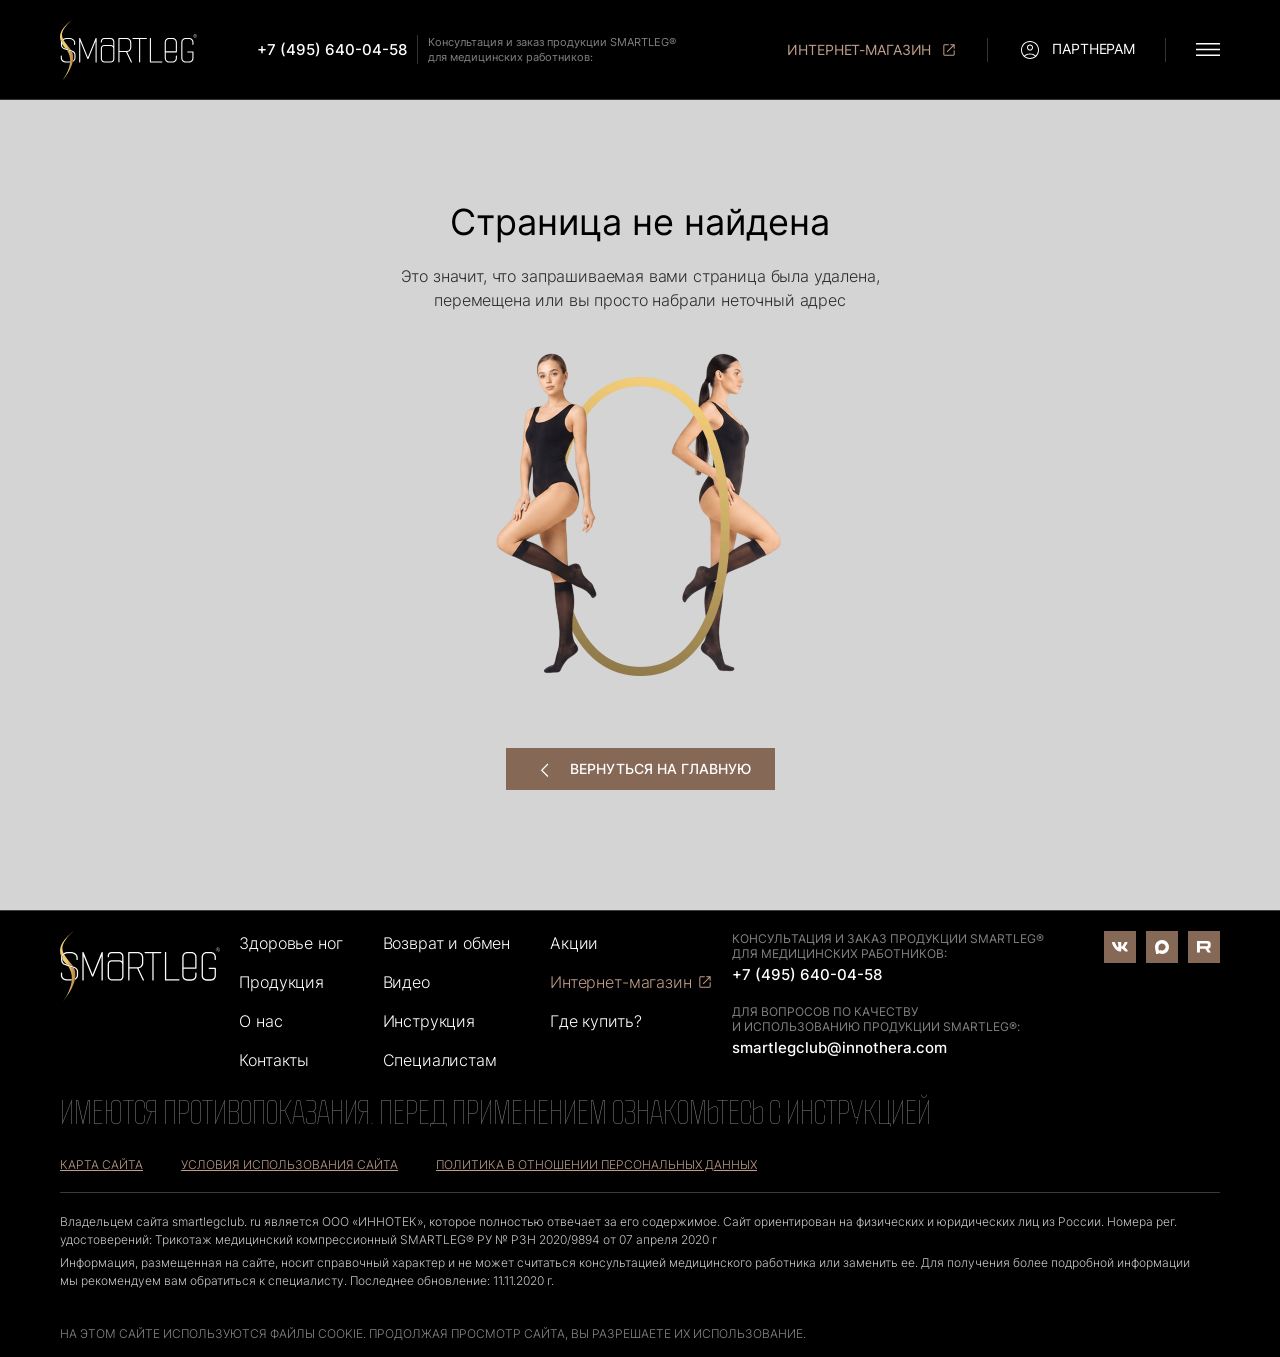
==== commit 557ac4a7: "updates Добавлен попап про куки Доработан попап в мобилке в блоке почему ноги устают Скорректированы" ====
--- a/smartleg-00-404.html
+++ b/smartleg-00-404.html
@@ -2,12 +2,14 @@
 <html lang="ru">
     <head>
         <meta charset="utf-8">
-        <title>SmartLeg</title>
+        <title>SMARTLEG&reg;</title>
 
         <link rel="stylesheet" href="css/fonts.css">
         <link rel="stylesheet" href="css/styles.css">
         <link rel="stylesheet" href="js/select2/select2.css">
         <link rel="stylesheet" href="js/swiper/swiper-bundle.min.css">
+
+        <link rel="icon" href="favicon.svg" type="image/svg+xml">
 
         <meta http-equiv="x-ua-compatible" content="ie=edge">
         <meta name="viewport" content="width=device-width">
@@ -28,7 +30,7 @@
                                 <div class="header-logo"><a href="#"><img src="images/logo.svg" alt=""></a></div>
                                 <div class="header-consult">
                                     <div class="header-consult-phone"><a href="tel:+74956400458">+7 (495) 640-04-58</a></div>
-                                    <div class="header-consult-text">Консультация и&nbsp;заказ продукции Smartleg&reg;<br> для&nbsp;медицинских работников:</div>
+                                    <div class="header-consult-text">Консультация и&nbsp;заказ продукции SMARTLEG&reg;<br> для&nbsp;медицинских работников:</div>
                                 </div>
                             </div>
                             <div class="header-right">
@@ -72,12 +74,12 @@
                                 <div class="header-burger-right">
                                     <div class="header-burger-contacts">
                                         <div class="header-burger-contacts-item">
-                                            <div class="header-burger-contacts-title">Консультация и&nbsp;заказ продукции Smartleg&reg;<br> для&nbsp;медицинских работников:</div>
+                                            <div class="header-burger-contacts-title">Консультация и&nbsp;заказ продукции SMARTLEG&reg;<br> для&nbsp;медицинских работников:</div>
                                             <div class="header-burger-contacts-value"><a href="tel:+74956400458">+7 (495) 640-04-58</a></div>
                                         </div>
 
                                         <div class="header-burger-contacts-item">
-                                            <div class="header-burger-contacts-title">Для&nbsp;вопросов по&nbsp;качеству<br> и&nbsp;использованию продукции Smartleg&reg;:</div>
+                                            <div class="header-burger-contacts-title">Для&nbsp;вопросов по&nbsp;качеству<br> и&nbsp;использованию продукции SMARTLEG&reg;:</div>
                                             <div class="header-burger-contacts-value"><a href="mailto:smartlegclub@innothera.com">smartlegclub@innothera.com</a></div>
                                         </div>
                                     </div>
@@ -146,12 +148,12 @@
                             <div class="footer-right">
                                 <div class="footer-contacts">
                                     <div class="footer-contacts-item">
-                                        <div class="footer-contacts-title">Консультация и&nbsp;заказ продукции Smartleg&reg;<br> для&nbsp;медицинских работников:</div>
+                                        <div class="footer-contacts-title">Консультация и&nbsp;заказ продукции SMARTLEG&reg;<br> для&nbsp;медицинских работников:</div>
                                         <div class="footer-contacts-value"><a href="tel:+74956400458">+7 (495) 640-04-58</a></div>
                                     </div>
 
                                     <div class="footer-contacts-item">
-                                        <div class="footer-contacts-title">Для&nbsp;вопросов по&nbsp;качеству<br> и&nbsp;использованию продукции Smartleg&reg;:</div>
+                                        <div class="footer-contacts-title">Для&nbsp;вопросов по&nbsp;качеству<br> и&nbsp;использованию продукции SMARTLEG&reg;:</div>
                                         <div class="footer-contacts-value"><a href="mailto:smartlegclub@innothera.com">smartlegclub@innothera.com</a></div>
                                     </div>
                                 </div>
--- a/css/styles.css
+++ b/css/styles.css
@@ -71,6 +71,22 @@
 .content-table thead+tbody td:first-child {padding-left:0}
 .content-table td:last-child {width:100%; padding-right:20px}
 .content-table thead+tbody td:last-child {padding-right:0}
+.content-table-mobile-header {display:none}
+
+@media (max-width:1199px) {
+    .content-table {margin:20px 0; display:block}
+    .content-table thead {display:none}
+    .content-table tbody {display:block}
+    .content-table tr {display:block; border-bottom:1px solid rgba(0, 0, 0, 0.1)}
+    .content-table td {display:none; border-bottom:none; border-top:1px solid rgba(0, 0, 0, 0.1); padding:10px 0; font-size:14px; line-height:1.5em; text-align:left; min-width:0}
+    .content-table tr.open td {display:block}
+    .content-table tr:nth-child(odd) td {background:none}
+    .content-table td:first-child {padding-left:0; display:block; cursor:pointer; position:relative}
+    .content-table td:first-child::after {content:""; position:absolute; right:0; top:10px; width:16px; height:16px; background:url(../images/content-table-arrow-mobile.svg) no-repeat}
+    .content-table tr.open td:first-child::after {transform:rotate(-180deg)}
+    .content-table td:last-child {padding-right:0; min-width:0}
+    .content-table-mobile-header {display:block; padding:2px 0 7px 0; font-weight:bold; font-size:12px; line-height:1em; color:#866857; text-transform:uppercase}
+}
 
 .btn {display:inline-flex; border-radius:0; background:#866857; margin:0; padding:12px 24px; height:auto; outline:none; overflow:visible; border:none; text-decoration:none; box-sizing:border-box; color:#FFFFFF; gap:0 10px; align-items:center; justify-content:center; text-transform:uppercase; font:500 14px/1.3em Inter, sans-serif; letter-spacing:0; -webkit-appearance:none; cursor:pointer; transition:background-color 0.2s, color 0.2s, border-color 0.2s}
 @media (min-width:1200px) {
@@ -79,10 +95,10 @@
 .btn svg {min-width:30px; max-width:30px; height:30px; fill:#FFFFFF; margin:-10px 0; transition:fill 0.2s}
 
 .btn-border {background:transparent; border:1px solid #866857; color:#866857; padding:11px 23px}
-.btn-border svg {fill:866857}
+.btn-border svg {fill:#866857}
 @media (min-width:1200px) {
     .btn-border:hover {background-color:transparent; color:#000000; border-color:#000000}
-    .btn-border:hover svg {fill:000000}
+    .btn-border:hover svg {fill:#000000}
 }
 
 .btn-border-light {background:transparent; border:1px solid rgba(0, 0, 0, 0.2); color:rgba(0, 0, 0, 0.8); padding:11px 23px}
@@ -320,7 +336,10 @@
     .wrapper-inner {padding:60px 0 0 0}
 }
 
-header {position:fixed; left:0; top:0; right:0; z-index:99; background:#000000; border-bottom:1px solid rgba(255, 255, 255, 0.2)}
+header {position:fixed; left:0; top:0; right:0; z-index:99; background:#000000; border-bottom:1px solid rgba(255, 255, 255, 0.2); transition:background 0.2s, border-color 0.2s}
+.page-main header {background-color:transparent; border-bottom-color:transparent}
+.page-main header.fixed {background-color:#000000; border-bottom-color:rgba(255, 255, 255, 0.2)}
+.burger-menu-open .page-main header {background-color:#000000; border-bottom-color:rgba(255, 255, 255, 0.2)}
 .header-inner {height:99px; display:flex; align-items:center; justify-content:space-between; transition:height 0.2s}
 header.fixed .header-inner {height:59px; border-bottom:none}
 .header-left {display:flex; align-items:center; gap:0 60px}
@@ -347,11 +366,11 @@
     .header-right-sep {display:none}
 
     .burger-menu-open header {bottom:0}
-    .burger-menu-open .header-inner {border-bottom-color:none}
+    .burger-menu-open .header-inner {border-bottom-color:transparent}
 }
 
 .header-shop-link a {display:flex; align-items:center; gap:0 10px; font-weight:normal; font-size:14px; line-height:1.5em; letter-spacing:-0.01em; text-transform:uppercase; color:#C09D89}
-.header-shop-link a strong {font-weight:normal}
+.header-shop-link a strong {font-weight:normal; color:inherit}
 @media (min-width:1200px) {
     .header-shop-link a:hover {color:#866857}
 }
@@ -410,7 +429,7 @@
 @media (min-width:1200px) {
     .header-burder-menu ul li a.header-burder-menu-shop:hover {color:#866857}
 }
-.header-burder-menu ul li a.header-burder-menu-shop svg {min-width:16px; max-width:16px; height:16px; fill:#C09D89; transitino:fill 0.2s}
+.header-burder-menu ul li a.header-burder-menu-shop svg {min-width:16px; max-width:16px; height:16px; fill:#C09D89; transition:fill 0.2s}
 @media (min-width:1200px) {
     .header-burder-menu ul li a.header-burder-menu-shop:hover svg {fill:#866857}
 }
@@ -460,6 +479,347 @@
     .breadcrumbs-mobile svg {min-width:5px; max-width:5px; height:7px; display:block; fill:none; stroke:#000000; transform:scale(-1, 1)}
 }
 
+.main-welcome {position:relative; margin:-100px 0 0 0; height:46.35vw}
+.main-welcome-bg {position:absolute; left:0; top:0; right:0; bottom:0; overflow:hidden}
+.main-welcome-bg img {position:relative; display:block; width:100%; height:100%; max-width:none; -o-object-fit:cover; object-fit:cover}
+.main-welcome-bg-mobile {display:none}
+.main-welcome-container {position:absolute; left:0; top:0; right:0; bottom:0; display:flex; align-items:center}
+.main-welcome-content {max-width:500px; display:flex; flex-direction:column; gap:10px 0}
+.main-welcome-content h1 {margin:0; color:#FFFFFF}
+.main-welcome-text {color:#FFFFFF}
+.main-welcome-btn {margin:30px 0 0 0; display:flex; gap:0 10px}
+.main-welcome-btn .btn {background:#DBB467; color:#171717}
+@media (min-width:1200px) {
+    .main-welcome-btn .btn:hover {background-color:#866857; color:#FFFFFF}
+}
+.main-welcome-btn .btn-border {background:transparent; border-color:#DBB467; color:#DBB467}
+@media (min-width:1200px) {
+    .main-welcome-btn .btn-border:hover {background-color:transparent; color:#866857; border-color:#866857}
+}
+
+@media (max-width:1199px) {
+    .main-welcome {margin:-60px 0 0 0; height:181.33vw}
+    .main-welcome-bg {display:none}
+    .main-welcome-bg-mobile {display:block; position:absolute; left:0; top:0; right:0; bottom:0; overflow:hidden}
+    .main-welcome-bg-mobile img {position:relative; display:block; width:100%; height:100%; max-width:none; -o-object-fit:cover; object-fit:cover}
+    .main-welcome-container {top:70px; bottom:15px; align-items:stretch}
+    .main-welcome-container .container {display:flex}
+    .main-welcome-content {max-width:none; width:100%}
+    .main-welcome-text {flex-grow:1; font-size:16px; line-height:1.5em}
+    .main-welcome-text br {display:none}
+    .main-welcome-btn .btn {flex:1}
+}
+
+.main-content {margin:0 0 -120px 0}
+.main-section {padding:100px 0}
+.main-section:nth-child(even) {margin:0 -60px; padding-left:60px; padding-right:60px; background:#FFFFFF}
+.main-section h2 {margin:0}
+
+@media (min-width:1441px) {
+    .main-content {margin:0 0 -140px 0}
+    .main-section:nth-child(even) {margin:0 -160px; padding:100px 160px}
+}
+
+@media (max-width:1199px) {
+    .main-content {margin:0 0 -80px 0}
+    .main-section {padding:60px 0}
+    .main-section:nth-child(even) {margin:0 -15px; padding:60px 15px}
+}
+
+.main-why {margin:40px 0 0 0; position:relative; padding:42.12% 0 0 0; background:url(../images/main-why.jpg) no-repeat center; background-size:cover}
+.main-why-point {position:absolute; cursor:pointer}
+.main-why-point.open {z-index:2}
+.main-why-point-1 {left:68.56%; top:25.89%}
+.main-why-point-2 {left:47.34%; top:41.36%}
+.main-why-point-3 {left:61.13%; top:48.92%}
+.main-why-point-4 {left:45.68%; top:77.51%}
+.main-why-point-icon {position:absolute; left:-30px; top:-30px; width:60px; height:60px; border:1px solid rgba(255, 255, 255, 0.3); border-radius:50%}
+.main-why-point-icon::before {content:""; position:absolute; left:50%; top:50%; width:40px; height:40px; margin:-20px 0 0 -20px; background:rgba(255, 255, 255, 0.2); border-radius:50%; transition:background-color 0.2s}
+@media (min-width:1200px) {
+    .main-why-point:hover .main-why-point-icon::before {background:#FFFFFF}
+}
+.main-why-point.open .main-why-point-icon::before {background:#FFFFFF}
+.main-why-point-icon::after {content:""; position:absolute; left:50%; top:50%; width:16px; height:16px; margin:-8px 0 0 -8px; background:#FFFFFF; border-radius:50%; transition:background-color 0.2s}
+@media (min-width:1200px) {
+    .main-why-point:hover .main-why-point-icon::after {background:#866857}
+}
+.main-why-point.open .main-why-point-icon::after {background:#866857}
+.main-why-point-content {position:absolute; top:-30px; padding:18px 0 0 0}
+.main-why-point-title {white-space:nowrap; font-weight:500; text-transform:uppercase; color:#FFFFFF}
+.main-why-point-1 .main-why-point-content {left:40px}
+.main-why-point-2 .main-why-point-content {right:40px}
+.main-why-point-3 .main-why-point-content {left:40px}
+.main-why-point-4 .main-why-point-content {right:40px}
+.main-why-point-text {display:none; margin:6px 0 0 0; color:#FFFFFF; min-width:205px}
+.main-why-point.open .main-why-point-text {display:block}
+
+@media (max-width:1199px) {
+    .main-why {margin:20px 0 0 0; padding:139.13% 0 0 0; background-image:url(../images/main-why-mobile.jpg)}
+    .main-why-point-1 {left:77.68%; top:23.04%}
+    .main-why-point-2 {left:23.18%; top:33.91%}
+    .main-why-point-3 {left:63.18%; top:45%}
+    .main-why-point-4 {left:14.49%; top:78.47%}
+    .main-why-point-content {display:none; top:35px; width:315px; background:#000000; padding:20px}
+    .main-why-point.open .main-why-point-content {display:block}
+    .main-why-point-1 .main-why-point-content {left:-253px}
+    .main-why-point-2 .main-why-point-content {right:auto; left:-65px}
+    .main-why-point-3 .main-why-point-content {left:-203px}
+    .main-why-point-4 .main-why-point-content {right:auto; left:-35px; top:auto; bottom:35px}
+    .main-why-point-title {white-space:normal; font-size:16px; line-height:1.5em}
+    .main-why-point-text {display:block; margin:10px 0 0 0; min-width:0; font-size:16px; line-height:1.5em}
+    .main-why-point-text br {display:none}
+}
+
+.main-why-notice {margin:40px 0 0 0; border-bottom:1px solid #866857; padding:0 0 20px 0; text-align:center}
+.main-why-notice-icon {display:flex; align-items:center; gap:0 20px; margin:0 0 10px 0}
+.main-why-notice-icon svg {min-width:39px; max-width:39px; height:24px; fill:none; stroke:#866857}
+.main-why-notice-icon::before,
+.main-why-notice-icon::after {content:""; flex:1px; height:1px; background:#866857}
+.main-why-notice-text {font-weight:500; text-transform:uppercase; color:#866857}
+
+@media (max-width:1199px) {
+    .main-why-notice {margin:20px 0 0 0}
+}
+
+.main-prefs-list {margin:40px -5px 0 -5px}
+.main-prefs-list-inner {display:flex; flex-wrap:wrap; gap:10px 0}
+.main-prefs-item {min-width:calc(33.33% - 10px); max-width:calc(33.33% - 10px); margin:0 5px; display:flex; flex-direction:column; align-items:center; text-align:center; padding:20px; gap:10px 0; background:#D4D4D4}
+.main-prefs-item-icon img {display:block; width:82px}
+.main-prefs-item-title {font-weight:500; color:#000000; text-transform:uppercase}
+.main-prefs-item-text {font-size:14px; line-height:1.5em}
+.main-prefs-list .swiper-horizontal>.swiper-scrollbar,
+.main-prefs-list .swiper-scrollbar.swiper-scrollbar-horizontal {position:relative; left:auto; top:auto; right:auto; bottom:auto; width:auto; margin:20px 0 0 0; height:5px; border-radius:0; background:#DCDCDE}
+.main-prefs-list .swiper-scrollbar-drag {border-radius:0; background:#866857}
+
+@media (max-width:1199px) {
+    .main-prefs-list {margin:20px -15px 0 -15px}
+    .main-prefs-list .swiper-slide {width:auto}
+    .main-prefs-list-inner {display:inline-flex; gap:0 10px; padding:0 15px; flex-wrap:nowrap}
+    .main-prefs-item {min-width:300px; max-width:300px; margin:0}
+    .main-prefs-item-title {font-size:16px; line-height:1.5em}
+    .main-prefs-list .swiper-horizontal>.swiper-scrollbar,
+    .main-prefs-list .swiper-scrollbar.swiper-scrollbar-horizontal {margin:20px 15px 0 15px; height:2px}
+}
+
+.main-video-list {margin:40px 0 0 0}
+.main-video-list-inner {display:flex; align-items:flex-start; gap:0 20px}
+.main-video-list-inner .video-item {flex:1; min-width:0; max-width:none}
+.main-video-list-inner .video-item-title {color:#000000}
+.main-video-list .swiper-horizontal>.swiper-scrollbar,
+.main-video-list .swiper-scrollbar.swiper-scrollbar-horizontal {position:relative; left:auto; top:auto; right:auto; bottom:auto; width:auto; margin:20px 0 0 0; height:5px; border-radius:0; background:#DCDCDE}
+.main-video-list .swiper-scrollbar-drag {border-radius:0; background:#866857}
+
+@media (max-width:1199px) {
+    .main-video-list {margin:20px -15px 0 -15px}
+    .main-video-list .swiper-slide {width:auto}
+    .main-video-list-inner {display:inline-flex; gap:0 10px; padding:0 15px}
+    .main-video-list-inner .video-item {flex:0; min-width:300px; max-width:300px}
+    .main-video-list-inner .video-item-preview {height:160px}
+    .main-video-list-inner .video-item-title {font-size:14px; line-height:1.5em}
+    .main-video-list .swiper-horizontal>.swiper-scrollbar,
+    .main-video-list .swiper-scrollbar.swiper-scrollbar-horizontal {margin:20px 15px 0 15px; height:2px}
+}
+
+.main-who-list {margin:30px -60px 0 -60px; position:relative}
+.main-who-list .swiper-slide {width:auto}
+.main-who-list-inner {display:inline-flex; padding:0 60px; gap:0 20px}
+.main-who-item {min-width:376px; max-width:376px; position:relative}
+.main-who-item-bg {height:540px; position:relative; overflow:hidden}
+.main-who-item-bg img {position:relative; display:block; width:100%; height:100%; max-width:none; -o-object-fit:cover; object-fit:cover}
+.main-who-item-type {position:absolute; left:20px; top:20px; right:20px; font-weight:normal; font-size:12px; line-height:1.3em; letter-spacing:0; color:#FFFFFF; text-transform:uppercase}
+.main-who-item-info {position:absolute; left:20px; bottom:20px; right:20px; display:flex; flex-direction:column; gap:10px 0}
+.main-who-item-title {font-weight:500; text-transform:uppercase; color:#FFFFFF}
+.main-who-item-text {color:rgba(255, 255, 255, 0.8)}
+.main-who-list .swiper-horizontal>.swiper-scrollbar,
+.main-who-list .swiper-scrollbar.swiper-scrollbar-horizontal {position:relative; left:auto; top:auto; right:auto; bottom:auto; width:auto; margin:30px 60px 0 60px; height:5px; border-radius:0; background:#DCDCDE}
+.main-who-list .swiper-scrollbar-drag {border-radius:0; background:#866857}
+
+@media (min-width:1441px) {
+    .main-who-list {margin:30px -160px 0 -160px}
+    .main-who-list-inner {padding:0 160px}
+    .main-who-list .swiper-horizontal>.swiper-scrollbar,
+    .main-who-list .swiper-scrollbar.swiper-scrollbar-horizontal {margin:30px 160px 0 160px}
+}
+
+@media (max-width:1199px) {
+    .main-who-list {margin:20px -15px 0 -15px}
+    .main-who-list-inner {padding:0 15px; gap:0 10px}
+    .main-who-item {min-width:300px; max-width:300px}
+    .main-who-item-bg {height:480px}
+    .main-who-item-title {font-size:16px; line-height:1.5em}
+    .main-who-list .swiper-horizontal>.swiper-scrollbar,
+    .main-who-list .swiper-scrollbar.swiper-scrollbar-horizontal {margin:20px 15px 0 15px; height:2px}
+}
+
+.main-questionnaire {margin:0 -60px; padding:100px 60px; min-height:43.05vw; background:url(../images/main-questionnaire.jpg) no-repeat center; background-size:cover; display:flex; flex-direction:column; align-items:center; justify-content:center; text-align:center; color:#FFFFFF}
+.main-questionnaire h2 {color:#FFFFFF}
+.main-questionnaire-btn {margin:40px 0 0 0}
+.main-questionnaire-btn .btn-border {border-color:#866857; color:#FFFFFF}
+@media (min-width:1200px) {
+    .main-questionnaire-btn .btn-border:hover {color:#FFFFFF; border-color:#FFFFFF}
+}
+
+@media (min-width:1441px) {
+    .main-questionnaire {margin:0 -160px; padding:100px 160px}
+}
+
+@media (max-width:1199px) {
+    .main-questionnaire {margin:0 -15px; padding:60px 15px; min-height:133.33vw}
+}
+
+.main-articles-list {margin:40px 0 0 0}
+.main-articles-list-inner {display:flex; align-items:flex-start; gap:0 20px}
+.main-articles-list-inner a {flex:1; display:flex; flex-direction:column; gap:10px 0; color:#000000}
+.main-articles-item-preview {position:relative; height:17.63vw; overflow:hidden}
+.main-articles-item-preview::after {content:""; position:absolute; left:0; top:0; right:0; bottom:0; background:rgba(0, 0, 0, 0.1); opacity:0; transition:opacity 0.2s}
+@media (min-width:1200px) {
+    .main-articles-list-inner a:hover .main-articles-item-preview::after {opacity:1}
+}
+.main-articles-item-preview img {position:relative; display:block; width:100%; height:100%; max-width:none; -o-object-fit:cover; object-fit:cover}
+.main-articles-list .swiper-horizontal>.swiper-scrollbar,
+.main-articles-list .swiper-scrollbar.swiper-scrollbar-horizontal {position:relative; left:auto; top:auto; right:auto; bottom:auto; width:auto; margin:20px 0 0 0; height:5px; border-radius:0; background:#DCDCDE}
+.main-articles-list .swiper-scrollbar-drag {border-radius:0; background:#866857}
+
+@media (max-width:1199px) {
+    .main-articles-list {margin:20px -15px 0 -15px}
+    .main-articles-list .swiper-slide {width:auto}
+    .main-articles-list-inner {display:inline-flex; gap:0 10px; padding:0 15px}
+    .main-articles-list-inner a {flex:0; min-width:300px; max-width:300px}
+    .main-articles-item-preview {position:relative; height:240px; overflow:hidden}
+    .main-articles-list .swiper-horizontal>.swiper-scrollbar,
+    .main-articles-list .swiper-scrollbar.swiper-scrollbar-horizontal {margin:20px 15px 0 15px; height:2px}
+}
+
+.health {margin:52px 0 0 0; display:flex; flex-direction:column; gap:120px 0}
+
+@media (max-width:1199px) {
+    .health {margin:40px 0 0 0; gap:60px 0}
+}
+
+.health-section h2 {margin:0 0 20px 0; font-size:24px; line-height:29px}
+
+@media (max-width:1199px) {
+    .health-section h2 {font-size:20px; line-height:24px}
+    .health-section h2 br {display:none}
+}
+
+.health-why-list {display:flex; flex-wrap:wrap; gap:20px}
+.health-why-item {min-width:calc(50% - 10px); max-width:calc(50% - 10px); width:100%; padding:20px; background:#FFFFFF}
+.health-why-item *:first-child {margin-top:0}
+.health-why-item *:last-child {margin-bottom:0}
+.health-why-item:nth-child(2) {background:#866857; color:#FFFFFF; font-weight:normal; font-size:24px; line-height:1.5em}
+.health-why-item:nth-child(3) {background:none; border:1px solid #866857}
+.health-why-compare {display:flex; flex-direction:column; align-items:center; gap:18px 0}
+.health-why-compare-img {height:279px; position:relative; overflow:hidden; display:flex; align-items:center; justify-content:center}
+.health-why-compare-img img {max-width:none; height:100%}
+.health-why-compare-text {display:flex; align-items:center; justify-content:center; font-weight:normal; font-size:12px; line-height:15px; letter-spacing:0; text-transform:uppercase; color:#866857; text-align:center}
+.health-why-compare-text span {min-width:165px; max-width:165px}
+
+@media (max-width:1199px) {
+    .health-why-list {flex-direction:column}
+    .health-why-item {min-width:0; max-width:none; padding:15px}
+    .health-why-item:nth-child(2) {font-weight:500; font-size:14px; line-height:1.5em}
+    .health-why-compare-img {height:235px}
+    .health-why-compare-text span {min-width:122px; max-width:122px; padding:0 10px}
+}
+
+.health-risks {margin:40px 0 0 0}
+.health-risks-text {font-weight:500; color:#000000}
+.health-risks-list {margin:20px 0 0 0}
+.health-risks-list-inner {display:flex; gap:0 20px}
+.health-risks-item {flex:1; display:flex; flex-direction:column; gap:20px 0; background:#FFFFFF; padding:20px}
+.health-risks-item-title {font-weight:normal; font-size:14px; line-height:1.5em; min-height:4.5em; letter-spacing:0; text-transform:uppercase; color:#866857}
+.health-risks-item-text p {margin:16px 0}
+.health-risks-item-text *:first-child {margin-top:0}
+.health-risks-item-text *:last-child {margin-bottom:0}
+.health-risks-list .swiper-horizontal>.swiper-scrollbar,
+.health-risks-list .swiper-scrollbar.swiper-scrollbar-horizontal {position:relative; left:auto; top:auto; right:auto; bottom:auto; width:auto; margin:20px 0 0 0; height:5px; border-radius:0; background:#DCDCDE}
+.health-risks-list .swiper-scrollbar-drag {border-radius:0; background:#866857}
+
+@media (max-width:1199px) {
+    .health-risks {margin:20px 0 0 0}
+    .health-risks-text {font-size:16px; line-height:1.5em}
+    .health-risks-list {margin:20px -15px 0 -15px}
+    .health-risks-list .swiper-slide {width:auto}
+    .health-risks-list-inner {display:inline-flex; gap:0 10px; padding:0 15px}
+    .health-risks-item {flex:0; min-width:300px; max-width:300px; padding:15px}
+    .health-risks-list .swiper-horizontal>.swiper-scrollbar,
+    .health-risks-list .swiper-scrollbar.swiper-scrollbar-horizontal {margin:20px 15px 0 15px; height:2px}
+}
+
+.health-how {margin:0 -60px; padding:40px 60px; display:flex; justify-content:space-between; align-items:flex-start; background:#000000 url(../images/health-how.jpg) no-repeat left center; background-size:auto 100%; min-height:629px}
+.health-how h2 {font-size:30px; line-height:36px; color:#FFFFFF}
+.health-how-img-mobile {display:none}
+.health-how-text {min-width:374px; max-width:374px; color:#FFFFFF}
+.health-how-text *:first-child {margin-top:0}
+.health-how-text *:last-child {margin-bottom:0}
+
+@media (min-width:1441px) {
+    .health-how {margin:0 -160px; padding:40px 160px}
+}
+
+@media (max-width:1199px) {
+    .health-how {margin:0 -16px; padding:60px 15px; background:#000000; display:block}
+    .health-how h2 {font-size:20px; line-height:24px}
+    .health-how h2 br {display:none}
+    .health-how-img-mobile {display:block; margin:0 -15px}
+    .health-how-img-mobile img {display:block; width:100%}
+    .health-how-text {margin:20px 0 0 0; min-width:0; max-width:none}
+    .health-how-text p {margin:20px 0 0 0}
+}
+
+.health-notice {border-bottom:1px solid #866857; padding:0 0 20px 0; text-align:center}
+.health-notice-icon {display:flex; align-items:center; gap:0 20px; margin:0 0 10px 0}
+.health-notice-icon svg {min-width:39px; max-width:39px; height:24px; fill:none; stroke:#866857}
+.health-notice-icon::before,
+.health-notice-icon::after {content:""; flex:1px; height:1px; background:#866857}
+.health-notice-text {font-weight:500; text-transform:uppercase; color:#866857}
+
+@media (max-width:1199px) {
+    .health-notice-text br {display:none}
+}
+
+.health-recommendations-list {margin:40px -10px 0 -10px}
+.health-recommendations-list-inner {display:flex; gap:20px; flex-wrap:wrap}
+.health-recommendations-item {min-width:calc(33.33 - 20px); max-width:calc(33.33% - 20px); padding:20px; background:#FFFFFF; display:flex; flex-direction:column; gap:10px 0}
+.health-recommendations-item-phlebodia {background:#866857; color:rgba(255, 255, 255, 0.9)}
+.health-recommendations-item-title {font-weight:normal; font-size:14px; line-height:1.5em; min-height:4.5em; letter-spacing:0; text-transform:uppercase; color:#866857}
+.health-recommendations-item-phlebodia .health-recommendations-item-title {color:#FFFFFF}
+.health-recommendations-item-text p {margin:16px 0}
+.health-recommendations-item-text *:first-child {margin-top:0}
+.health-recommendations-item-text *:last-child {margin-bottom:0}
+.health-recommendations-item-link {flex-grow:1; display:flex; align-items:flex-end; justify-content:flex-end}
+.health-recommendations-item-phlebodia .btn {background:#FFFFFF; color:#000000}
+.health-recommendations-item-phlebodia .btn svg {fill:#000000}
+@media (min-width:1200px) {
+    .health-recommendations-item-phlebodia .btn:hover {background-color:#000000; color:#FFFFFF}
+    .health-recommendations-item-phlebodia .btn:hover svg {fill:#FFFFFF}
+}
+.health-recommendations-list .swiper-horizontal>.swiper-scrollbar,
+.health-recommendations-list .swiper-scrollbar.swiper-scrollbar-horizontal {position:relative; left:auto; top:auto; right:auto; bottom:auto; width:auto; margin:20px 0 0 0; height:5px; border-radius:0; background:#DCDCDE}
+.health-recommendations-list .swiper-scrollbar-drag {border-radius:0; background:#866857}
+
+@media (max-width:1199px) {
+    .health-recommendations-list {margin:20px -15px 0 -15px}
+    .health-recommendations-list .swiper-slide {width:auto}
+    .health-recommendations-list-inner {display:inline-flex; gap:0 20px; padding:0 15px}
+    .health-recommendations-item {flex:0; min-width:300px; max-width:300px; padding:15px}
+    .health-recommendations-list .swiper-horizontal>.swiper-scrollbar,
+    .health-recommendations-list .swiper-scrollbar.swiper-scrollbar-horizontal {margin:20px 15px 0 15px; height:2px}
+    .health-recommendations-item-phlebodia .btn {width:100%}
+}
+
+.content-video {margin:20px 0; padding:56.25% 0 0 0; position:relative}
+.content-video video,
+.content-video iframe {position:absolute; left:0; top:0; width:100%; height:100%}
+
+.catalogue-more {margin:40px 0 0 0}
+.catalogue-more .btn {display:flex; font-weight:300; font-size:16px; line-height:1.5em}
+
+@media (max-width:1199px) {
+    .catalogue-more .btn {padding:7px 0; font-size:14px; line-height:1.5em}
+}
+
 .catalogue-paging {margin:40px 0 0 0; position:relative}
 .catalogue-paging .pager {margin:0}
 .page-size {position:absolute; right:0; top:50%; transform:translateY(-50%); display:flex; align-items:center; gap:0 10px}
@@ -484,16 +844,42 @@
 .page-size-item.active::after {content:""; position:absolute; right:10px; top:5px; width:21px; height:21px; background:url(../images/page-size-active.svg) no-repeat; background-size:100%}
 
 @media (max-width:1199px) {
-    .catalogue-paging {margin:20px 0 0 0; display:flex; flex-direction:column; align-items:flex-end}
+    .catalogue-paging {display:flex; flex-direction:column; align-items:flex-end}
     .catalogue-paging .pager {width:100%}
     .page-size {position:relative; right:auto; top:auto; transform:none; margin:20px 0 0 0}
+}
+
+.catalogue-category {margin:40px -10px 0 -10px; display:flex; flex-wrap:wrap; gap:20px 0}
+.catalogue-category-item {display:flex; flex-direction:column; gap:10px 0; flex:1; min-width:calc(33.33% - 20px); max-width:calc(50% - 20px); margin:0 10px}
+.catalogue-category-item-photo {height:35.06vw; position:relative; overflow:hidden}
+.catalogue-category-item-photo::after {content:""; position:absolute; left:0; top:0; right:0; bottom:0; background:rgba(0, 0, 0, 0.1); opacity:0; transition:opacity 0.2s}
+@media (min-width:1200px) {
+    .catalogue-category-item:hover .catalogue-category-item-photo::after {opacity:1}
+}
+.catalogue-category-item-photo img {position:relative; display:block; width:100%; height:100%; max-width:none; -o-object-fit:cover; object-fit:cover}
+.catalogue-category-item-title {display:flex; flex-direction:column; align-items:flex-start}
+.catalogue-category-item-title span {display:flex; align-items:center; gap:0 10px; padding:0 10px; font-weight:500; font-size:16px; line-height:1.5em; text-transform:uppercase; letter-spacing:0.05em; color:#FFFFFF; background:#866857; transition:background 0.2s}
+@media (min-width:1200px) {
+    .catalogue-category-item:hover .catalogue-category-item-title span {background:#000000}
+}
+.catalogue-category-item-title svg {min-width:24px; max-width:24px; height:24px; fill:#FFFFFF}
+
+@media (min-width:1441px) {
+    .catalogue-category-item-photo {height:26.30vw}
+}
+
+@media (max-width:1199px) {
+    .catalogue-category {margin:20px 0 0 0; flex-direction:column}
+    .catalogue-category-item {min-width:0; max-width:none; margin:0; width:100%; position:relative}
+    .catalogue-category-item-photo {height:106.66vw}
+    .catalogue-category-item-title {position:absolute; left:15px; right:15px; bottom:10px}
 }
 
 .about-anonce {margin:0 0 40px 0; font-weight:500; color:#000000}
 .about-list {margin:40px 0 0 0; display:flex; gap:0 20px}
 .about-item {flex:1; padding:20px; display:flex; flex-direction:column; gap:40px 0; background:#FFFFFF}
-.about-item-logo {min-height:117px; max-height:117px; display:flex; align-items:center}
-.about-item-logo img {max-height:117px}
+.about-item-logo {min-height:116px; max-height:116px; display:flex; align-items:center}
+.about-item-logo img {max-height:116px}
 .about-item-text {color:rgba(0, 0, 0, 0.9)}
 .about-item-text *:first-child {margin-top:0}
 .about-item-text *:last-child {margin-bottom:0}
@@ -507,7 +893,87 @@
     .about-item-text ul li {padding:0 0 0 24px}
 }
 
-.faq-list {margin:40px 0; border-bottom:1px solid rgba(0, 0, 0, 0.1)}
+.buy-recommend {margin:0 0 10px 0; font-weight:500; text-transform:uppercase; color:#866857}
+.buy-notice {margin:0 0 40px 0; font-weight:500; color:#000000}
+
+.buy-shop {margin:0 0 40px 0; padding:39.31% 0 0 0; background:url(../images/buy-shop.jpg) no-repeat center; background-size:cover; position:relative}
+.buy-shop:last-child {margin:0}
+.buy-shop-content {position:absolute; left:50px; top:50px; right:50px}
+.buy-shop-title {margin:0 0 20px 0; font-weight:normal; font-size:36px; line-height:44px; color:#000000}
+
+@media (max-width:1199px) {
+    .buy-shop {padding:121.73% 0 0 0; background-image:url(../images/buy-shop-mobile.jpg)}
+    .buy-shop-content {left:15px; top:15px; right:15px}
+    .buy-shop-title {margin:0 0 10px 0; font-size:20px; line-height:1.5em}
+}
+
+.buy-partners {margin:0 0 40px 0}
+.buy-partners:last-child {margin:0}
+.buy-partners-title {margin:0 0 20px 0; font-weight:normal; font-size:24px; line-height:29px; color:#000000}
+.buy-partners-map {height:660px}
+.buy-map-marker {width:0; height:0; position:relative}
+.buy-map-marker-icon {position:absolute; left:-30px; top:-30px; width:60px; height:60px; background:#866857 url(../images/buy-map-marker.svg) no-repeat center; background-size:100%; border-radius:50%; cursor:pointer; transition:background-color 0.2s}
+@media (min-width:1200px) {
+    .buy-map-marker-icon:hover {background-color:#000000}
+}
+.buy-map-marker.active .buy-map-marker-icon {background-color:#000000}
+.buy-map-popup {display:none; position:absolute; left:0; bottom:41px; background:#000000; border:1px solid rgba(255, 255, 255, 0.2); width:511px; padding:20px; transform:translateX(-50%)}
+.buy-map-marker.active .buy-map-popup {display:block}
+.buy-map-popup::before {content:""; position:absolute; left:50%; bottom:-6px; width:0; height:0; border-top:8px solid #000000; border-left:12px solid transparent; border-right:12px solid transparent; margin-left:-12px}
+.buy-map-popup-title {font-weight:500; font-size:16px; line-height:1.3em; letter-spacing:-0.01em; text-transform:uppercase; color:#FFFFFF; padding:0 40px 20px 0; border-bottom:1px solid rgba(255, 255, 255, 0.25)}
+.buy-map-popup-info {margin:20px 0 0 0; display:flex; flex-direction:column; gap:10px 0}
+.buy-map-popup-info-row {display:flex; gap:0 20px; font-size:14px; line-height:1.3em; color:#FFFFFF}
+.buy-map-popup-info-row-label {min-width:110px; max-width:110px}
+.buy-map-popup-info-row-value {font-weight:normal}
+.buy-map-popup-close {position:absolute; right:20px; top:20px; width:21px; cursor:pointer}
+.buy-map-popup-close svg {display:block; width:21px; height:21px; fill:#FFFFFF}
+.buy-partners-map .ymaps3--marker:hover {z-index:1 !important}
+.buy-partners-map .ymaps3--marker:has(.buy-map-marker.active) {z-index:2 !important}
+
+@media (max-width:1199px) {
+    .buy-partners-map {height:490px}
+    .buy-map-popup {bottom:40px; width:315px; padding:10px}
+    .buy-map-marker-icon {left:-24px; top:-24px; width:48px; height:48px}
+    .buy-map-popup-info-row {flex-direction:column; gap:5px 0}
+    .buy-map-popup-info-row-label {min-width:0; max-width:none; color:rgba(255, 255, 255, 0.6)}
+    .buy-map-popup-close {right:10px; top:10px}
+}
+
+.spec {margin:40px 0 0 0}
+.spec-menu {display:none}
+.spec-tabs {position:relative; display:flex; flex-direction:column; gap:120px 0}
+.spec-tab {width:100%}
+.spec-tab > *:first-child {margin-top:0}
+
+@media (max-width:1199px) {
+    .spec-menu {display:flex}
+    .spec-menu a {flex:1; text-align:center; padding:0 0 10px 0; border-bottom:1px solid rgba(0, 0, 0, 0.1); color:rgba(0, 0, 0, 0.5); font-weight:normal; font-size:16px; line-height:19px; letter-spacing:0; text-transform:uppercase; transition:color 0.2s, border-color 0.2s}
+    .spec-menu a.active {border-bottom-color:#866857; color:#000000}
+    .spec-tabs {display:block; margin:40px 0 0 0}
+    .spec-tab {position:absolute; left:-9999px; top:-9999px; opacity:0; transition:opacity 0.2s}
+    .spec-tab.active {position:relative; left:auto; top:auto; opacity:1}
+}
+
+.spec-articles {margin:40px -10px 0 -10px; display:flex; flex-wrap:wrap; gap:20px 0}
+.spec-articles-item {min-width:calc(33.33% - 20px); max-width:calc(33.33% - 20px); margin:0 10px}
+.spec-articles-item-preview {margin:0 0 20px 0}
+.spec-articles-item-preview img {display:block; width:100%}
+.spec-articles-item-title {font-weight:500; margin:0 0 5px 0}
+.spec-articles-item-author {margin:0 0 5px 0}
+.spec-articles-item-ctrl {margin:20px 0 0 0; display:flex; gap:0 10px}
+.spec-articles-item-ctrl .btn {padding:8px 20px; font-weight:300}
+.spec-articles-item-ctrl .btn-border {padding:7px 19px}
+.spec-articles-item-ctrl .btn span {min-width:1px; max-width:1px; height:21px; background:rgba(255, 255, 255, 0.2)}
+
+@media (max-width:1199px) {
+    .spec-articles {margin:20px 0 0 0; flex-direction:column; gap:20px 0}
+    .spec-articles-item {min-width:0; max-width:none; width:100%; margin:0}
+    .spec-articles-item-preview {max-height:250px; position:relative; overflow:hidden; margin:0 0 10px 0}
+    .spec-articles-item-ctrl {margin:10px 0 0 0}
+    .spec-articles-item-ctrl .btn {flex:1}
+}
+
+.faq-list {margin:40px 0 0 0; border-bottom:1px solid rgba(0, 0, 0, 0.1)}
 .faq-item {border-top:1px solid rgba(0, 0, 0, 0.1)}
 .faq-item-title {display:flex; justify-content:space-between; align-items:center; padding:24px 0; cursor:pointer; color:#000000; font-weight:500; transition:color 0.2s}
 @media (min-width:1200px) {
@@ -593,8 +1059,8 @@
     .page-404-btn .btn {display:flex}
 }
 
-.cookies-message {position:fixed; left:50%; bottom:20px; width:1100px; transform:translateX(-50%); padding:20px; border:1px solid #000000; background:#FFFFFF; z-index:21; display:flex; align-items:center; gap:0 20px}
-.cookies-message-text {line-height:1.3em; flex-grow:1}
+.cookies-message {position:fixed; left:50%; bottom:20px; width:1100px; transform:translateX(-50%); padding:20px; border:1px solid rgba(255, 255, 255, 0.2); background:rgba(0, 0, 0, 0.8); z-index:21; display:flex; align-items:center; gap:0 20px}
+.cookies-message-text {line-height:1.3em; flex-grow:1; color:rgba(255, 255, 255, 0.8)}
 
 @media (max-width:1199px) {
     .cookies-message {width:345px; padding:15px; flex-direction:column; gap:20px 0}
@@ -661,7 +1127,7 @@
 @media (min-width:1200px) {
     .footer-menu ul li a.footer-menu-shop:hover {color:#866857}
 }
-.footer-menu ul li a.footer-menu-shop svg {min-width:16px; max-width:16px; height:16px; fill:#C09D89; transitino:fill 0.2s}
+.footer-menu ul li a.footer-menu-shop svg {min-width:16px; max-width:16px; height:16px; fill:#C09D89; transition:fill 0.2s}
 @media (min-width:1200px) {
     .footer-menu ul li a.footer-menu-shop:hover svg {fill:#866857}
 }
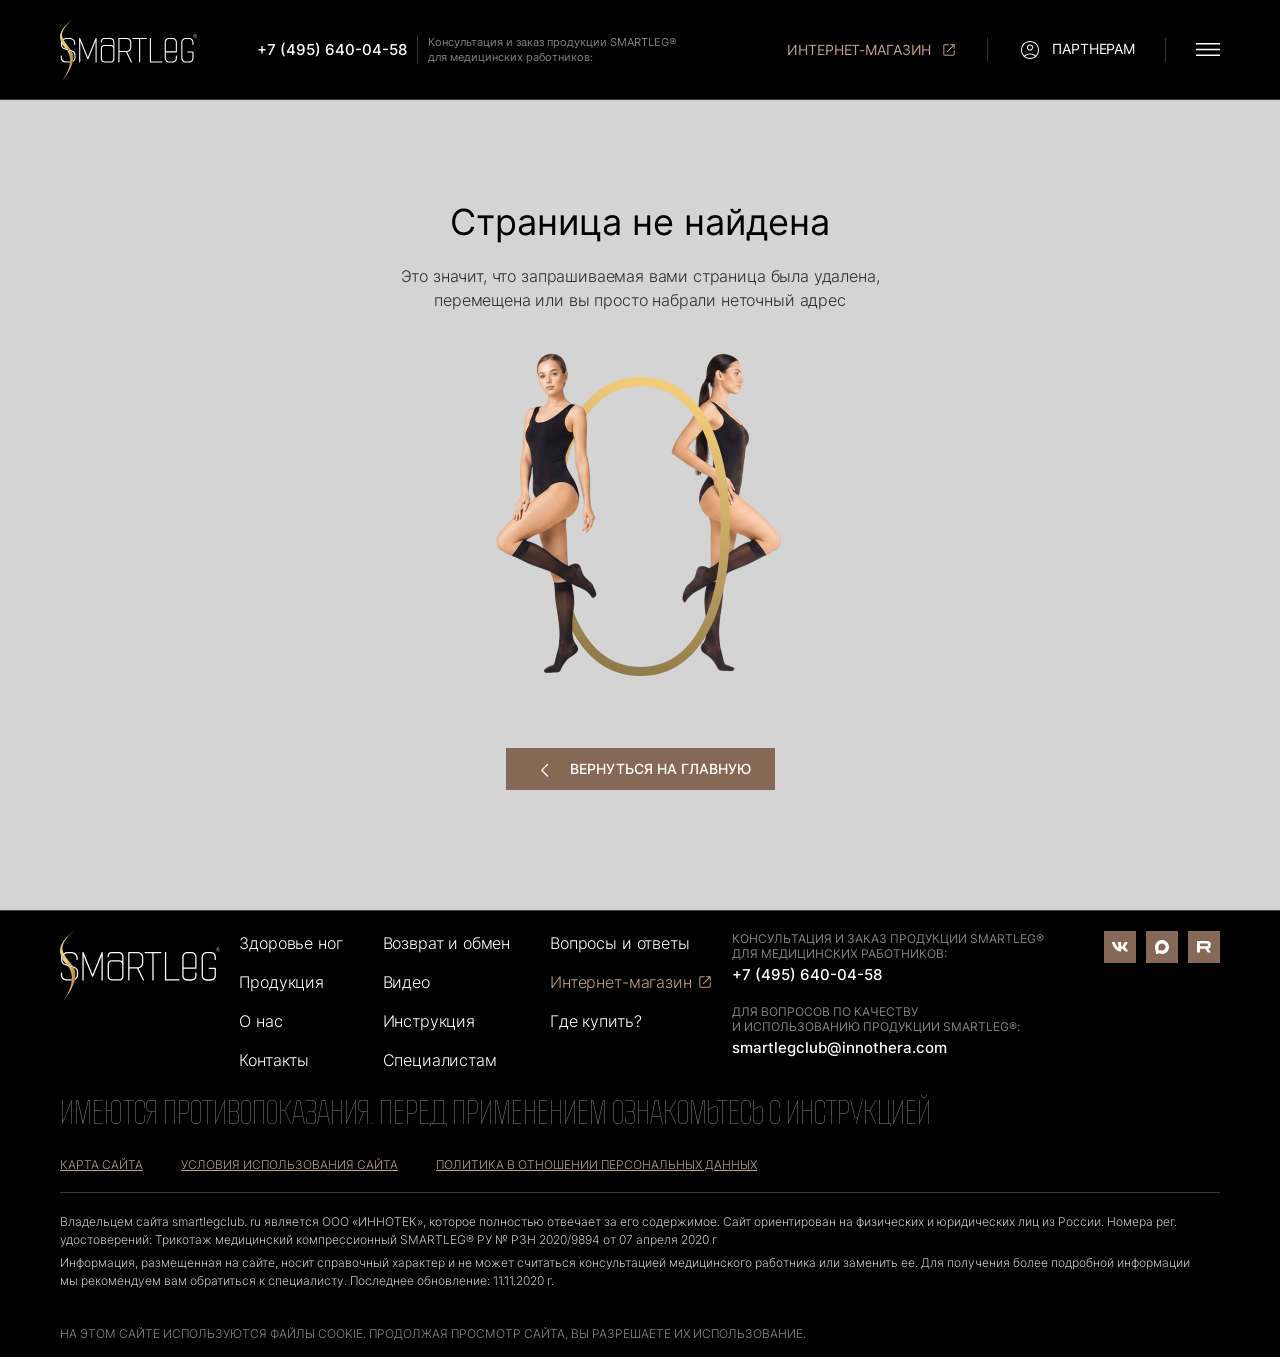
==== commit 1d872530: "updates Общие моменты - нужно заменить пункт "Акции" на пункт "Вопросы и ответы"  Здоровье ног - нуж" ====
--- a/smartleg-00-404.html
+++ b/smartleg-00-404.html
@@ -66,7 +66,7 @@
                                         <li><a href="#">Специалистам</a></li>
                                     </ul>
                                     <ul>
-                                        <li><a href="#">Акции</a></li>
+                                        <li><a href="#">Вопросы и ответы</a></li>
                                         <li><a href="#" class="header-burder-menu-shop">Интернет-магазин<svg><use xlink:href="images/sprite.svg#icon-ext-link"></use></svg></a></li>
                                         <li><a href="#">Где купить?</a></li>
                                     </ul>
@@ -139,7 +139,7 @@
                                     <li><a href="#">Специалистам</a></li>
                                 </ul>
                                 <ul>
-                                    <li><a href="#">Акции</a></li>
+                                    <li><a href="#">Вопросы и ответы</a></li>
                                     <li><a href="#" class="footer-menu-shop">Интернет-магазин<svg><use xlink:href="images/sprite.svg#icon-ext-link"></use></svg></a></li>
                                     <li><a href="#">Где купить?</a></li>
                                 </ul>
--- a/css/styles.css
+++ b/css/styles.css
@@ -781,7 +781,7 @@
 
 .health-recommendations-list {margin:40px -10px 0 -10px}
 .health-recommendations-list-inner {display:flex; gap:20px; flex-wrap:wrap}
-.health-recommendations-item {min-width:calc(33.33 - 20px); max-width:calc(33.33% - 20px); padding:20px; background:#FFFFFF; display:flex; flex-direction:column; gap:10px 0}
+.health-recommendations-item {min-width:calc(33.33% - 20px); max-width:calc(33.33% - 20px); padding:20px; background:#FFFFFF; display:flex; flex-direction:column; gap:10px 0}
 .health-recommendations-item-phlebodia {background:#866857; color:rgba(255, 255, 255, 0.9)}
 .health-recommendations-item-title {font-weight:normal; font-size:14px; line-height:1.5em; min-height:4.5em; letter-spacing:0; text-transform:uppercase; color:#866857}
 .health-recommendations-item-phlebodia .health-recommendations-item-title {color:#FFFFFF}
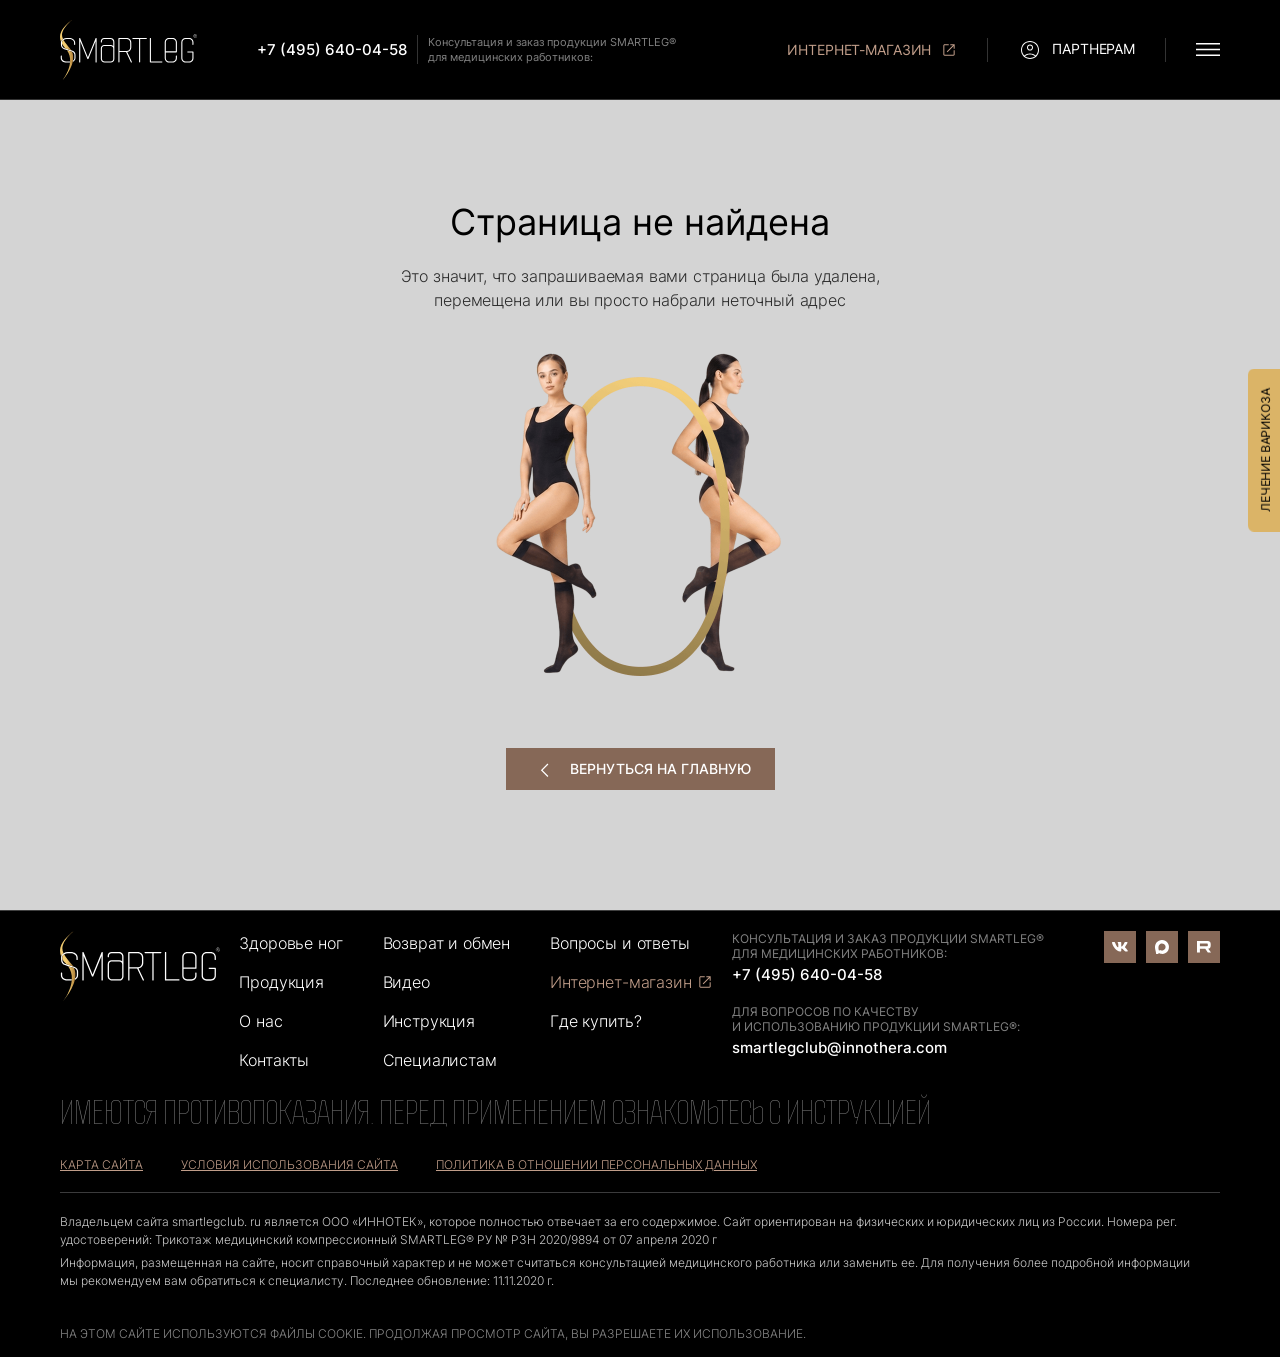
==== commit fab95711: "updates ОС. Общие моменты — добавили закрепленную справа плашку с переходом на сайт Флебодиа - https" ====
--- a/smartleg-00-404.html
+++ b/smartleg-00-404.html
@@ -190,6 +190,7 @@
             </footer>
 
             <a href="#" class="up-link"><svg><use xlink:href="images/sprite.svg#up-link"></use></svg></a>
+            <a href="https://phlebodia.ru/" class="phlebodia-link" target="_blank">Лечение варикоза</a>
 
         </div>
         <!-- wrapper END -->
--- a/css/styles.css
+++ b/css/styles.css
@@ -25,7 +25,7 @@
 .swiper-button-next {-moz-user-select:none; -webkit-user-select:none; -ms-user-select:none; user-select:none}
 
 strong, b {font-weight:500; color:rgba(0, 0, 0, 0.9)}
-sup {vertical-align:top}
+sup {vertical-align:top; font-size:0.6em; line-height:2em}
 
 h1 {margin:60px 0 20px 0; padding:0; font-weight:normal; font-size:36px; line-height:44px; letter-spacing:0; color:#000000}
 h2 {margin:40px 0 20px 0; padding:0; font-weight:normal; font-size:30px; line-height:36px; letter-spacing:0; color:#000000}
@@ -479,9 +479,9 @@
     .breadcrumbs-mobile svg {min-width:5px; max-width:5px; height:7px; display:block; fill:none; stroke:#000000; transform:scale(-1, 1)}
 }
 
-.main-welcome {position:relative; margin:-100px 0 0 0; height:46.35vw}
-.main-welcome-bg {position:absolute; left:0; top:0; right:0; bottom:0; overflow:hidden}
-.main-welcome-bg img {position:relative; display:block; width:100%; height:100%; max-width:none; -o-object-fit:cover; object-fit:cover}
+.main-welcome {position:relative; margin:-100px 0 0 0; height:666px}
+.main-welcome-bg {position:absolute; left:0; top:0; right:0; bottom:0; overflow:hidden; display:flex; justify-content:center; background:#000000}
+.main-welcome-bg img {position:relative; display:block; width:auto; height:100%; max-width:none}
 .main-welcome-bg-mobile {display:none}
 .main-welcome-container {position:absolute; left:0; top:0; right:0; bottom:0; display:flex; align-items:center}
 .main-welcome-content {max-width:500px; display:flex; flex-direction:column; gap:10px 0}
@@ -512,27 +512,36 @@
 
 .main-content {margin:0 0 -120px 0}
 .main-section {padding:100px 0}
-.main-section:nth-child(even) {margin:0 -60px; padding-left:60px; padding-right:60px; background:#FFFFFF}
+.main-section:not(.main-section-white) + .main-section:not(.main-section-white) {padding-top:0}
+.main-section-white {margin:0 -60px; padding-left:60px; padding-right:60px; background:#FFFFFF}
+.main-section-white + .main-section-white {padding-top:0}
+.main-questionnaire:not(.main-section-white) + .main-section:not(.main-section-white) {padding-top:100px}
 .main-section h2 {margin:0}
+.main-section h3 {margin:60px 0 0 0}
 
 @media (min-width:1441px) {
     .main-content {margin:0 0 -140px 0}
-    .main-section:nth-child(even) {margin:0 -160px; padding:100px 160px}
+    .main-section-white {margin:0 -160px; padding:120px 160px}
 }
 
 @media (max-width:1199px) {
     .main-content {margin:0 0 -80px 0}
     .main-section {padding:60px 0}
-    .main-section:nth-child(even) {margin:0 -15px; padding:60px 15px}
+    .main-section-white {margin:0 -15px; padding:60px 15px}
+    .main-questionnaire:not(.main-section-white) + .main-section:not(.main-section-white) {padding-top:60px}
+    .main-section h3 {margin:49px 0 0 0}
 }
 
 .main-why {margin:40px 0 0 0; position:relative; padding:42.12% 0 0 0; background:url(../images/main-why.jpg) no-repeat center; background-size:cover}
 .main-why-point {position:absolute; cursor:pointer}
 .main-why-point.open {z-index:2}
-.main-why-point-1 {left:68.56%; top:25.89%}
-.main-why-point-2 {left:47.34%; top:41.36%}
-.main-why-point-3 {left:61.13%; top:48.92%}
-.main-why-point-4 {left:45.68%; top:77.51%}
+@media (min-width:1200px) {
+    .main-why-point:hover {z-index:2}
+}
+.main-why-point-1 {left:62.72%; top:18.25%}
+.main-why-point-2 {left:47.34%; top:35.70%}
+.main-why-point-3 {left:59.88%; top:50.35%}
+.main-why-point-4 {left:47.34%; top:67.08%}
 .main-why-point-icon {position:absolute; left:-30px; top:-30px; width:60px; height:60px; border:1px solid rgba(255, 255, 255, 0.3); border-radius:50%}
 .main-why-point-icon::before {content:""; position:absolute; left:50%; top:50%; width:40px; height:40px; margin:-20px 0 0 -20px; background:rgba(255, 255, 255, 0.2); border-radius:50%; transition:background-color 0.2s}
 @media (min-width:1200px) {
@@ -544,14 +553,20 @@
     .main-why-point:hover .main-why-point-icon::after {background:#866857}
 }
 .main-why-point.open .main-why-point-icon::after {background:#866857}
-.main-why-point-content {position:absolute; top:-30px; padding:18px 0 0 0}
+.main-why-point-content {position:absolute; top:-15px; transition:background 0.2s, padding 0.2s, top 0.2s; border-radius:4px}
+@media (min-width:1200px) {
+    .main-why-point:hover .main-why-point-content {background:rgba(0, 0, 0, 0.75); border:1px solid rgba(255, 255, 255, 0.3); padding:15px; top:-30px; width:355px}
+}
 .main-why-point-title {white-space:nowrap; font-weight:500; text-transform:uppercase; color:#FFFFFF}
 .main-why-point-1 .main-why-point-content {left:40px}
 .main-why-point-2 .main-why-point-content {right:40px}
 .main-why-point-3 .main-why-point-content {left:40px}
 .main-why-point-4 .main-why-point-content {right:40px}
 .main-why-point-text {display:none; margin:6px 0 0 0; color:#FFFFFF; min-width:205px}
-.main-why-point.open .main-why-point-text {display:block}
+.main-why-point-4 .main-why-point-text {margin-right:-10px}
+@media (min-width:1200px) {
+    .main-why-point:hover .main-why-point-text {display:block}
+}
 
 @media (max-width:1199px) {
     .main-why {margin:20px 0 0 0; padding:139.13% 0 0 0; background-image:url(../images/main-why-mobile.jpg)}
@@ -559,7 +574,7 @@
     .main-why-point-2 {left:23.18%; top:33.91%}
     .main-why-point-3 {left:63.18%; top:45%}
     .main-why-point-4 {left:14.49%; top:78.47%}
-    .main-why-point-content {display:none; top:35px; width:315px; background:#000000; padding:20px}
+    .main-why-point-content {display:none; top:35px; width:315px; background:rgba(0, 0, 0, 0.75); border:1px solid rgba(255, 255, 255, 0.3); padding:15px}
     .main-why-point.open .main-why-point-content {display:block}
     .main-why-point-1 .main-why-point-content {left:-253px}
     .main-why-point-2 .main-why-point-content {right:auto; left:-65px}
@@ -651,7 +666,7 @@
     .main-who-list .swiper-scrollbar.swiper-scrollbar-horizontal {margin:20px 15px 0 15px; height:2px}
 }
 
-.main-questionnaire {margin:0 -60px; padding:100px 60px; min-height:43.05vw; background:url(../images/main-questionnaire.jpg) no-repeat center; background-size:cover; display:flex; flex-direction:column; align-items:center; justify-content:center; text-align:center; color:#FFFFFF}
+.main-questionnaire {margin:0 -60px; padding:100px 60px; min-height:620px; background:url(../images/main-questionnaire.jpg) no-repeat center; background-size:cover; display:flex; flex-direction:column; align-items:center; justify-content:center; text-align:center; color:#FFFFFF}
 .main-questionnaire h2 {color:#FFFFFF}
 .main-questionnaire-btn {margin:40px 0 0 0}
 .main-questionnaire-btn .btn-border {border-color:#866857; color:#FFFFFF}
@@ -660,7 +675,7 @@
 }
 
 @media (min-width:1441px) {
-    .main-questionnaire {margin:0 -160px; padding:100px 160px}
+    .main-questionnaire {margin:0 -160px; padding:100px 160px; min-height:700px}
 }
 
 @media (max-width:1199px) {
@@ -688,6 +703,34 @@
     .main-articles-item-preview {position:relative; height:240px; overflow:hidden}
     .main-articles-list .swiper-horizontal>.swiper-scrollbar,
     .main-articles-list .swiper-scrollbar.swiper-scrollbar-horizontal {margin:20px 15px 0 15px; height:2px}
+}
+
+.main-prefs-maxi {margin:40px 0 0 0; display:flex; gap:0 10px}
+.main-prefs-maxi-item {flex:1; display:flex; flex-direction:column; align-items:center; gap:20px 0; border:1px solid rgba(134, 104, 87, 0.25); padding:12px 20px; text-align:center}
+.main-prefs-maxi-item-icon {min-width:197px; max-width:197px}
+.main-prefs-maxi-item-icon img {display:block; width:100%}
+.main-prefs-maxi-item-text {font-weight:normal; font-size:12px; line-height:1.3em; letter-spacing:0; text-transform:uppercase; color:rgba(0, 0, 0, 0.75)}
+
+@media (max-width:1199px) {
+    .main-prefs-maxi {margin:20px 0 0 0; flex-direction:column; gap:10px 0}
+    .main-prefs-maxi-item {flex:0; gap:10px 0}
+    .main-prefs-maxi-item-icon {min-width:141px; max-width:141px}
+}
+
+.main-asqual {display:flex; gap:0 40px; margin:30px 0 0 0}
+.main-asqual-main {flex:1; display:flex; flex-direction:column; gap:40px 0; justify-content:space-between}
+.main-asqual-main-text {font-weight:500; color:#000000}
+.main-asqual-main-logo {display:flex; gap:0 56px}
+.main-asqual-main-logo img {height:134px}
+.main-asqual-descr {flex:1}
+.main-asqual-notice {margin:40px 0 0 0; padding:20px 0 0 0; border-top:1px solid #EFEFEF; font-size:12px; line-height:1.5em}
+
+@media (max-width:1199px) {
+    .main-asqual {flex-direction:column; gap:20px 0; margin:20px 0 0 0}
+    .main-asqual-main {flex:0; gap:20px 0}
+    .main-asqual-main-logo {gap:0 20px}
+    .main-asqual-descr {flex:0}
+    .main-asqual-notice {margin:20px 0 0 0}
 }
 
 .health {margin:52px 0 0 0; display:flex; flex-direction:column; gap:120px 0}
@@ -729,9 +772,10 @@
 .health-risks-list-inner {display:flex; gap:0 20px}
 .health-risks-item {flex:1; display:flex; flex-direction:column; gap:20px 0; background:#FFFFFF; padding:20px}
 .health-risks-item-title {font-weight:normal; font-size:14px; line-height:1.5em; min-height:4.5em; letter-spacing:0; text-transform:uppercase; color:#866857}
-.health-risks-item-text p {margin:16px 0}
-.health-risks-item-text *:first-child {margin-top:0}
-.health-risks-item-text *:last-child {margin-bottom:0}
+.health-risks-item-text {display:flex; flex-direction:column; gap:16px 0}
+.health-risks-item-text-item {display:flex; align-items:flex-start; gap:0 10px}
+.health-risks-item-text-item-icon {min-width:24px; max-width:24px}
+.health-risks-item-text-item-icon img {display:block; width:100%}
 .health-risks-list .swiper-horizontal>.swiper-scrollbar,
 .health-risks-list .swiper-scrollbar.swiper-scrollbar-horizontal {position:relative; left:auto; top:auto; right:auto; bottom:auto; width:auto; margin:20px 0 0 0; height:5px; border-radius:0; background:#DCDCDE}
 .health-risks-list .swiper-scrollbar-drag {border-radius:0; background:#866857}
@@ -743,6 +787,7 @@
     .health-risks-list .swiper-slide {width:auto}
     .health-risks-list-inner {display:inline-flex; gap:0 10px; padding:0 15px}
     .health-risks-item {flex:0; min-width:300px; max-width:300px; padding:15px}
+    .health-risks-item-text-item-icon {min-width:21px; max-width:21px}
     .health-risks-list .swiper-horizontal>.swiper-scrollbar,
     .health-risks-list .swiper-scrollbar.swiper-scrollbar-horizontal {margin:20px 15px 0 15px; height:2px}
 }
@@ -783,6 +828,8 @@
 .health-recommendations-list-inner {display:flex; gap:20px; flex-wrap:wrap}
 .health-recommendations-item {min-width:calc(33.33% - 20px); max-width:calc(33.33% - 20px); padding:20px; background:#FFFFFF; display:flex; flex-direction:column; gap:10px 0}
 .health-recommendations-item-phlebodia {background:#866857; color:rgba(255, 255, 255, 0.9)}
+.health-recommendations-item-icon {min-width:34px; max-width:34px}
+.health-recommendations-item-icon img {display:block; width:100%}
 .health-recommendations-item-title {font-weight:normal; font-size:14px; line-height:1.5em; min-height:4.5em; letter-spacing:0; text-transform:uppercase; color:#866857}
 .health-recommendations-item-phlebodia .health-recommendations-item-title {color:#FFFFFF}
 .health-recommendations-item-text p {margin:16px 0}
@@ -809,9 +856,13 @@
     .health-recommendations-item-phlebodia .btn {width:100%}
 }
 
-.content-video {margin:20px 0; padding:56.25% 0 0 0; position:relative}
+.content-video {margin:20px 0; padding:640px 0 0 0; position:relative; background:#000000}
 .content-video video,
 .content-video iframe {position:absolute; left:0; top:0; width:100%; height:100%}
+
+@media (max-width:1199px) {
+    .content-video {padding:73.04% 0 0 0}
+}
 
 .catalogue-more {margin:40px 0 0 0}
 .catalogue-more .btn {display:flex; font-weight:300; font-size:16px; line-height:1.5em}
@@ -878,8 +929,8 @@
 .about-anonce {margin:0 0 40px 0; font-weight:500; color:#000000}
 .about-list {margin:40px 0 0 0; display:flex; gap:0 20px}
 .about-item {flex:1; padding:20px; display:flex; flex-direction:column; gap:40px 0; background:#FFFFFF}
-.about-item-logo {min-height:116px; max-height:116px; display:flex; align-items:center}
-.about-item-logo img {max-height:116px}
+.about-item-logo {min-height:132px; max-height:132px; display:flex; align-items:center}
+.about-item-logo img {max-height:132px}
 .about-item-text {color:rgba(0, 0, 0, 0.9)}
 .about-item-text *:first-child {margin-top:0}
 .about-item-text *:last-child {margin-bottom:0}
@@ -890,13 +941,15 @@
     .about-anonce {margin:0 0 20px 0}
     .about-list {margin:20px 0 0 0; flex-direction:column; gap:10px 0}
     .about-item {gap:10px 0}
+    .about-item-logo {min-height:116px; max-height:116px}
+    .about-item-logo img {max-height:116px}
     .about-item-text ul li {padding:0 0 0 24px}
 }
 
 .buy-recommend {margin:0 0 10px 0; font-weight:500; text-transform:uppercase; color:#866857}
 .buy-notice {margin:0 0 40px 0; font-weight:500; color:#000000}
 
-.buy-shop {margin:0 0 40px 0; padding:39.31% 0 0 0; background:url(../images/buy-shop.jpg) no-repeat center; background-size:cover; position:relative}
+.buy-shop {margin:0 0 40px 0; padding:519px 0 0 0; background:url(../images/buy-shop.jpg) no-repeat right center; background-size:cover; position:relative}
 .buy-shop:last-child {margin:0}
 .buy-shop-content {position:absolute; left:50px; top:50px; right:50px}
 .buy-shop-title {margin:0 0 20px 0; font-weight:normal; font-size:36px; line-height:44px; color:#000000}
@@ -912,7 +965,7 @@
 .buy-partners-title {margin:0 0 20px 0; font-weight:normal; font-size:24px; line-height:29px; color:#000000}
 .buy-partners-map {height:660px}
 .buy-map-marker {width:0; height:0; position:relative}
-.buy-map-marker-icon {position:absolute; left:-30px; top:-30px; width:60px; height:60px; background:#866857 url(../images/buy-map-marker.svg) no-repeat center; background-size:100%; border-radius:50%; cursor:pointer; transition:background-color 0.2s}
+.buy-map-marker-icon {position:absolute; left:-24px; top:-24px; width:48px; height:48px; background:#866857 url(../images/buy-map-marker.svg) no-repeat center; background-size:100%; border-radius:50%; cursor:pointer; transition:background-color 0.2s}
 @media (min-width:1200px) {
     .buy-map-marker-icon:hover {background-color:#000000}
 }
@@ -929,48 +982,49 @@
 .buy-map-popup-close svg {display:block; width:21px; height:21px; fill:#FFFFFF}
 .buy-partners-map .ymaps3--marker:hover {z-index:1 !important}
 .buy-partners-map .ymaps3--marker:has(.buy-map-marker.active) {z-index:2 !important}
+.buy-partners-map .ymaps3--geolocation-control {width:32px; height:32px}
+.buy-partners-map .ymaps3--controls {z-index:98}
 
 @media (max-width:1199px) {
     .buy-partners-map {height:490px}
     .buy-map-popup {bottom:40px; width:315px; padding:10px}
-    .buy-map-marker-icon {left:-24px; top:-24px; width:48px; height:48px}
     .buy-map-popup-info-row {flex-direction:column; gap:5px 0}
     .buy-map-popup-info-row-label {min-width:0; max-width:none; color:rgba(255, 255, 255, 0.6)}
     .buy-map-popup-close {right:10px; top:10px}
-}
+    .ymaps3--search-control {max-width:200px}
+}
+
+.buy-map-cluster {width:60px; height:60px; display:flex; align-items:center; justify-content:center; border:2px solid #866857; background:#FFFFFF; border-radius:50%; font-weight:normal; font-size:24px; line-height:1em; color:#000000; letter-spacing:0; cursor:pointer}
 
 .spec {margin:40px 0 0 0}
-.spec-menu {display:none}
-.spec-tabs {position:relative; display:flex; flex-direction:column; gap:120px 0}
-.spec-tab {width:100%}
+.spec-menu {display:flex}
+.spec-menu a {text-align:center; padding:0 60px 10px 60px; border-bottom:1px solid rgba(0, 0, 0, 0.1); color:rgba(0, 0, 0, 0.5); font-weight:normal; font-size:16px; line-height:19px; letter-spacing:0; text-transform:uppercase; transition:color 0.2s, border-color 0.2s}
+.spec-menu a.active {border-bottom-color:#866857; color:#000000}
+.spec-tabs {display:block; margin:40px 0 0 0; position:relative}
+.spec-tab {position:absolute; left:-9999px; top:-9999px; opacity:0; transition:opacity 0.2s}
+.spec-tab.active {position:relative; left:auto; top:auto; opacity:1}
 .spec-tab > *:first-child {margin-top:0}
 
 @media (max-width:1199px) {
-    .spec-menu {display:flex}
-    .spec-menu a {flex:1; text-align:center; padding:0 0 10px 0; border-bottom:1px solid rgba(0, 0, 0, 0.1); color:rgba(0, 0, 0, 0.5); font-weight:normal; font-size:16px; line-height:19px; letter-spacing:0; text-transform:uppercase; transition:color 0.2s, border-color 0.2s}
-    .spec-menu a.active {border-bottom-color:#866857; color:#000000}
-    .spec-tabs {display:block; margin:40px 0 0 0}
-    .spec-tab {position:absolute; left:-9999px; top:-9999px; opacity:0; transition:opacity 0.2s}
-    .spec-tab.active {position:relative; left:auto; top:auto; opacity:1}
-}
-
-.spec-articles {margin:40px -10px 0 -10px; display:flex; flex-wrap:wrap; gap:20px 0}
-.spec-articles-item {min-width:calc(33.33% - 20px); max-width:calc(33.33% - 20px); margin:0 10px}
-.spec-articles-item-preview {margin:0 0 20px 0}
-.spec-articles-item-preview img {display:block; width:100%}
+    .spec-menu a {flex:1; padding:0 0 10px 0}
+}
+
+.spec-articles {display:flex; flex-direction:column; gap:40px 0}
+.spec-articles-item {display:flex; align-items:flex-start; gap:0 20px}
+.spec-articles-item-icon {min-width:48px; max-width:48px}
+.spec-articles-item-icon img {display:block; width:100%}
+.spec-articles-item-content {padding:5px 0 0 0}
 .spec-articles-item-title {font-weight:500; margin:0 0 5px 0}
 .spec-articles-item-author {margin:0 0 5px 0}
 .spec-articles-item-ctrl {margin:20px 0 0 0; display:flex; gap:0 10px}
-.spec-articles-item-ctrl .btn {padding:8px 20px; font-weight:300}
 .spec-articles-item-ctrl .btn-border {padding:7px 19px}
-.spec-articles-item-ctrl .btn span {min-width:1px; max-width:1px; height:21px; background:rgba(255, 255, 255, 0.2)}
-
-@media (max-width:1199px) {
-    .spec-articles {margin:20px 0 0 0; flex-direction:column; gap:20px 0}
-    .spec-articles-item {min-width:0; max-width:none; width:100%; margin:0}
-    .spec-articles-item-preview {max-height:250px; position:relative; overflow:hidden; margin:0 0 10px 0}
-    .spec-articles-item-ctrl {margin:10px 0 0 0}
-    .spec-articles-item-ctrl .btn {flex:1}
+.spec-articles-item-ctrl .btn-border span {min-width:1px; max-width:1px; height:21px; background:rgba(0, 0, 0, 0.2)}
+
+@media (max-width:1199px) {
+    .spec-articles {gap:24px 0}
+    .spec-articles-item-icon {min-width:32px; max-width:32px}
+    .spec-articles-item-content {padding:0}
+    .spec-articles-item-ctrl {margin:15px 0 0 0}
 }
 
 .faq-list {margin:40px 0 0 0; border-bottom:1px solid rgba(0, 0, 0, 0.1)}
@@ -992,18 +1046,22 @@
 .returns {display:flex; margin:40px 0 0 0; align-items:flex-start; gap:0 40px}
 .returns-info {flex-grow:1; display:flex; flex-direction:column; gap:40px 0}
 .returns-construct {border-top:1px solid #866857; border-bottom:1px solid #866857; padding:20px 0; font-weight:500; text-transform:uppercase; color:#866857}
-.returns-detail {min-width:37.87vw; max-width:37.87vw}
+.returns-detail {min-width:500px; max-width:500px}
 .returns-detail *:first-child {margin-top:0}
 .returns-detail *:last-child {margin-bottom:0}
 
+@media (min-width:1441px) {
+    .returns-detail {min-width:600px; max-width:600px}
+}
+
 @media (max-width:1199px) {
     .returns {margin:20px 0 0 0; flex-direction:column; gap:20px 0}
     .returns-detail {min-width:0; max-width:none}
 }
 
-.video-list {display:flex; margin:40px -10px 0 -10px; flex-wrap:wrap; gap:20px}
+.video-list {display:flex; margin:40px 0 0 0; flex-wrap:wrap; gap:20px}
 .video-item {min-width:calc(33.33% - 20px); max-width:calc(33.33% - 20px); display:flex; flex-direction:column; gap:10px 0}
-.video-item-preview {height:16.31vw; position:relative; overflow:hidden}
+.video-item-preview {height:235px; position:relative; overflow:hidden}
 .video-item-preview::after {content:""; position:absolute; left:0; top:0; right:0; bottom:0; background:rgba(0, 0, 0, 0.1); opacity:0; transition:opacity 0.2s}
 @media (min-width:1200px) {
     .video-item:hover .video-item-preview::after {opacity:1}
@@ -1059,14 +1117,33 @@
     .page-404-btn .btn {display:flex}
 }
 
-.cookies-message {position:fixed; left:50%; bottom:20px; width:1100px; transform:translateX(-50%); padding:20px; border:1px solid rgba(255, 255, 255, 0.2); background:rgba(0, 0, 0, 0.8); z-index:21; display:flex; align-items:center; gap:0 20px}
+.sitemap {display:flex; gap:0 120px; margin:40px 0 0 0}
+.sitemap ul {margin:0; padding:0; display:flex; flex-direction:column; gap:20px 0}
+.sitemap ul li {margin:0; padding:0}
+.sitemap ul li::before {display:none}
+.sitemap ul li a {color:#000000}
+@media (min-width:1200px) {
+    .sitemap ul li a:hover {color:#866857}
+}
+.sitemap ul li a.sitemap-shop {display:flex; align-items:center; gap:0 5px}
+.sitemap ul li a.sitemap-shop svg {min-width:16px; max-width:16px; height:16px; fill:#000000; transition:fill 0.2s}
+@media (min-width:1200px) {
+    .sitemap ul li a.sitemap-shop:hover svg {fill:#866857}
+}
+
+@media (max-width:1199px) {
+    .sitemap {margin:20px 0 0 0; flex-direction:column; gap:15px 0}
+    .sitemap ul {font-size:16px; line-height:1.5em; gap:15px 0}
+}
+
+.cookies-message {position:fixed; left:50%; bottom:20px; width:1100px; transform:translateX(-50%); padding:20px; border:1px solid rgba(255, 255, 255, 0.2); background:rgba(0, 0, 0, 0.8); z-index:99; display:flex; align-items:center; gap:0 20px}
 .cookies-message-text {line-height:1.3em; flex-grow:1; color:rgba(255, 255, 255, 0.8)}
 
 @media (max-width:1199px) {
     .cookies-message {width:345px; padding:15px; flex-direction:column; gap:20px 0}
 }
 
-.up-link {position:fixed; z-index:20; right:30px; bottom:30px; width:50px; height:50px; display:none; align-items:center; justify-content:center; border-radius:50%; border:1px solid #FFFFFF; background:rgba(255, 255, 255, 0.5); transition:border-color 0.2s}
+.up-link {position:fixed; z-index:99; right:30px; bottom:30px; width:50px; height:50px; display:none; align-items:center; justify-content:center; border-radius:50%; border:1px solid #FFFFFF; background:rgba(255, 255, 255, 0.5); transition:border-color 0.2s}
 .up-link.visible {display:flex}
 .page-size-open .up-link.visible {display:none}
 @media (min-width:1200px) {
@@ -1080,6 +1157,11 @@
 @media (max-width:1199px) {
     .up-link {right:15px; bottom:15px; width:40px; height:40px}
     .up-link svg {width:16px; height:16px}
+}
+
+.phlebodia-link {position:fixed; z-index:99; right:12px; top:50%; padding:12px 20px 17px 20px; background:#DBB467; border-radius:6px 6px 0 0; transform:translate(50%, -50%) rotate(-90deg); transition-origin:center bottom; font-weight:normal; font-size:12px; line-height:12px; text-transform:uppercase; color:#000000; transition:right 0.2s}
+@media (min-width:1200px) {
+    .phlebodia-link:hover {right:17px}
 }
 
 footer {margin:120px 0 0 0; border-top:1px solid rgba(255, 255, 255, 0.25); background:#000000}
@@ -1199,4 +1281,6 @@
 
 @media (max-width:1199px) {
     .footer-cookie {padding:15px 0; font-size:14px; line-height:1.5em; letter-spacing:-0.01em; text-transform:none}
-}+}
+
+.notice-link {cursor:pointer}
--- a/js/select2/select2.css
+++ b/js/select2/select2.css
@@ -11,7 +11,7 @@
 .select2-container .select2-search--inline .select2-search__field {box-sizing:border-box; border:none; font-size:100%; margin-top:0; padding:0}
 .select2-container .select2-search--inline .select2-search__field::-webkit-search-cancel-button {-webkit-appearance:none}
 
-.select2-dropdown {background-color:#D4D4D4; border:1px solid rgba(0, 0, 0, 0.1); box-shadow:none; border-radius:0; box-sizing:border-box; display:block; position:absolute; left:-100000px; width:100%; z-index:1051}
+.select2-dropdown {background-color:#D4D4D4; border:1px solid rgba(0, 0, 0, 0.1); box-shadow:none; border-radius:0; box-sizing:border-box; display:block; position:absolute; left:-100000px; width:100%; z-index:98}
 
 .select2-results {display:block; padding:0}
 .select2-results__options {list-style:none; margin:0; padding:0}
@@ -30,7 +30,7 @@
 .select2-search--dropdown .select2-search__field::-webkit-search-cancel-button {-webkit-appearance:none}
 .select2-search--dropdown.select2-search--hide {display:none}
 
-.select2-close-mask {border:0; margin:0; padding:0; display:block; position:fixed; left:0; top:0; min-height:100%; min-width:100%; height:auto; width:auto; opacity:0; z-index:99; background-color:#D4D4D4}
+.select2-close-mask {border:0; margin:0; padding:0; display:block; position:fixed; left:0; top:0; min-height:100%; min-width:100%; height:auto; width:auto; opacity:0; z-index:97; background-color:#D4D4D4}
 .select2-hidden-accessible {border:0 !important; clip:rect(0 0 0 0) !important; -webkit-clip-path:inset(50%) !important; clip-path:inset(50%) !important; height:1px !important; overflow:hidden !important; padding:0 !important; position:absolute !important; width:1px !important; white-space:nowrap !important}
 
 .select2-container--default .select2-selection--single {background-color:#D4D4D4; display:block; border:1px solid rgba(0, 0, 0, 0.1); line-height:1.5em; font-size:16px; font-weight:300; padding-top:12px; border-radius:0}
